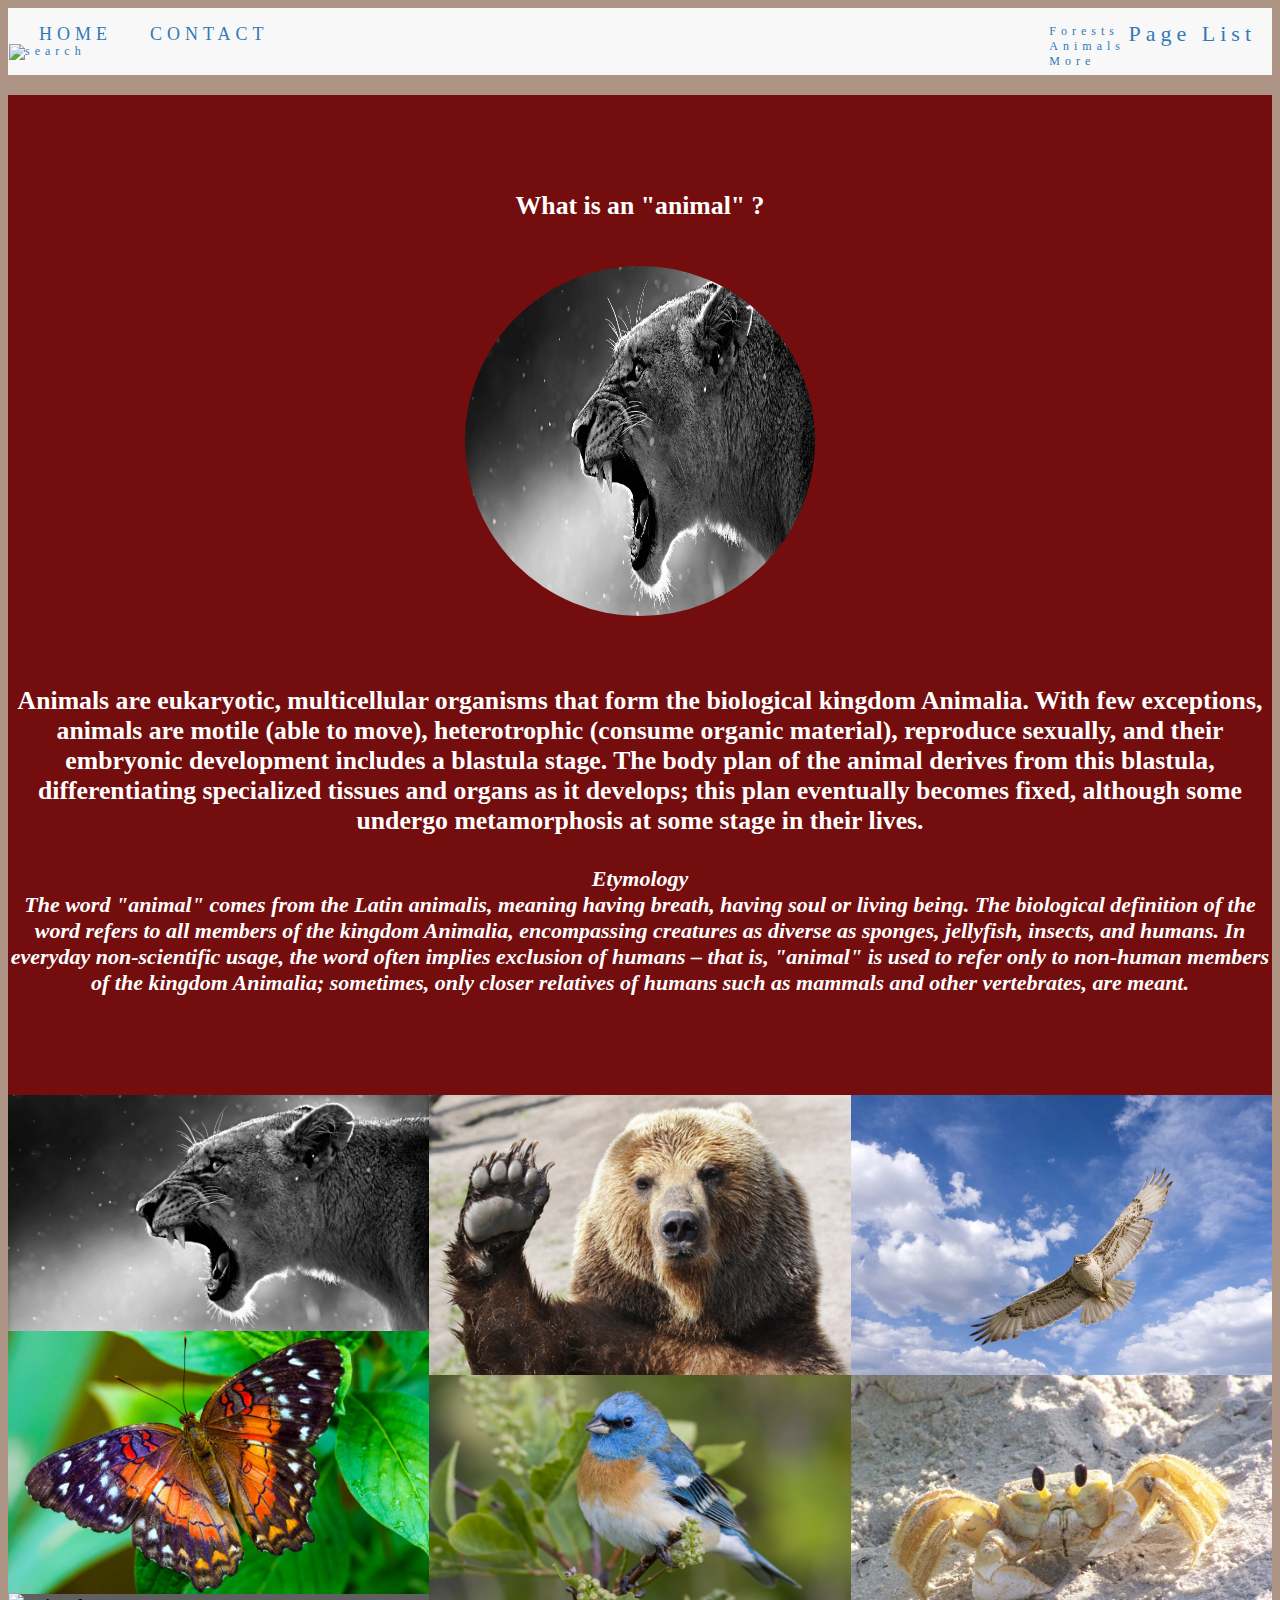
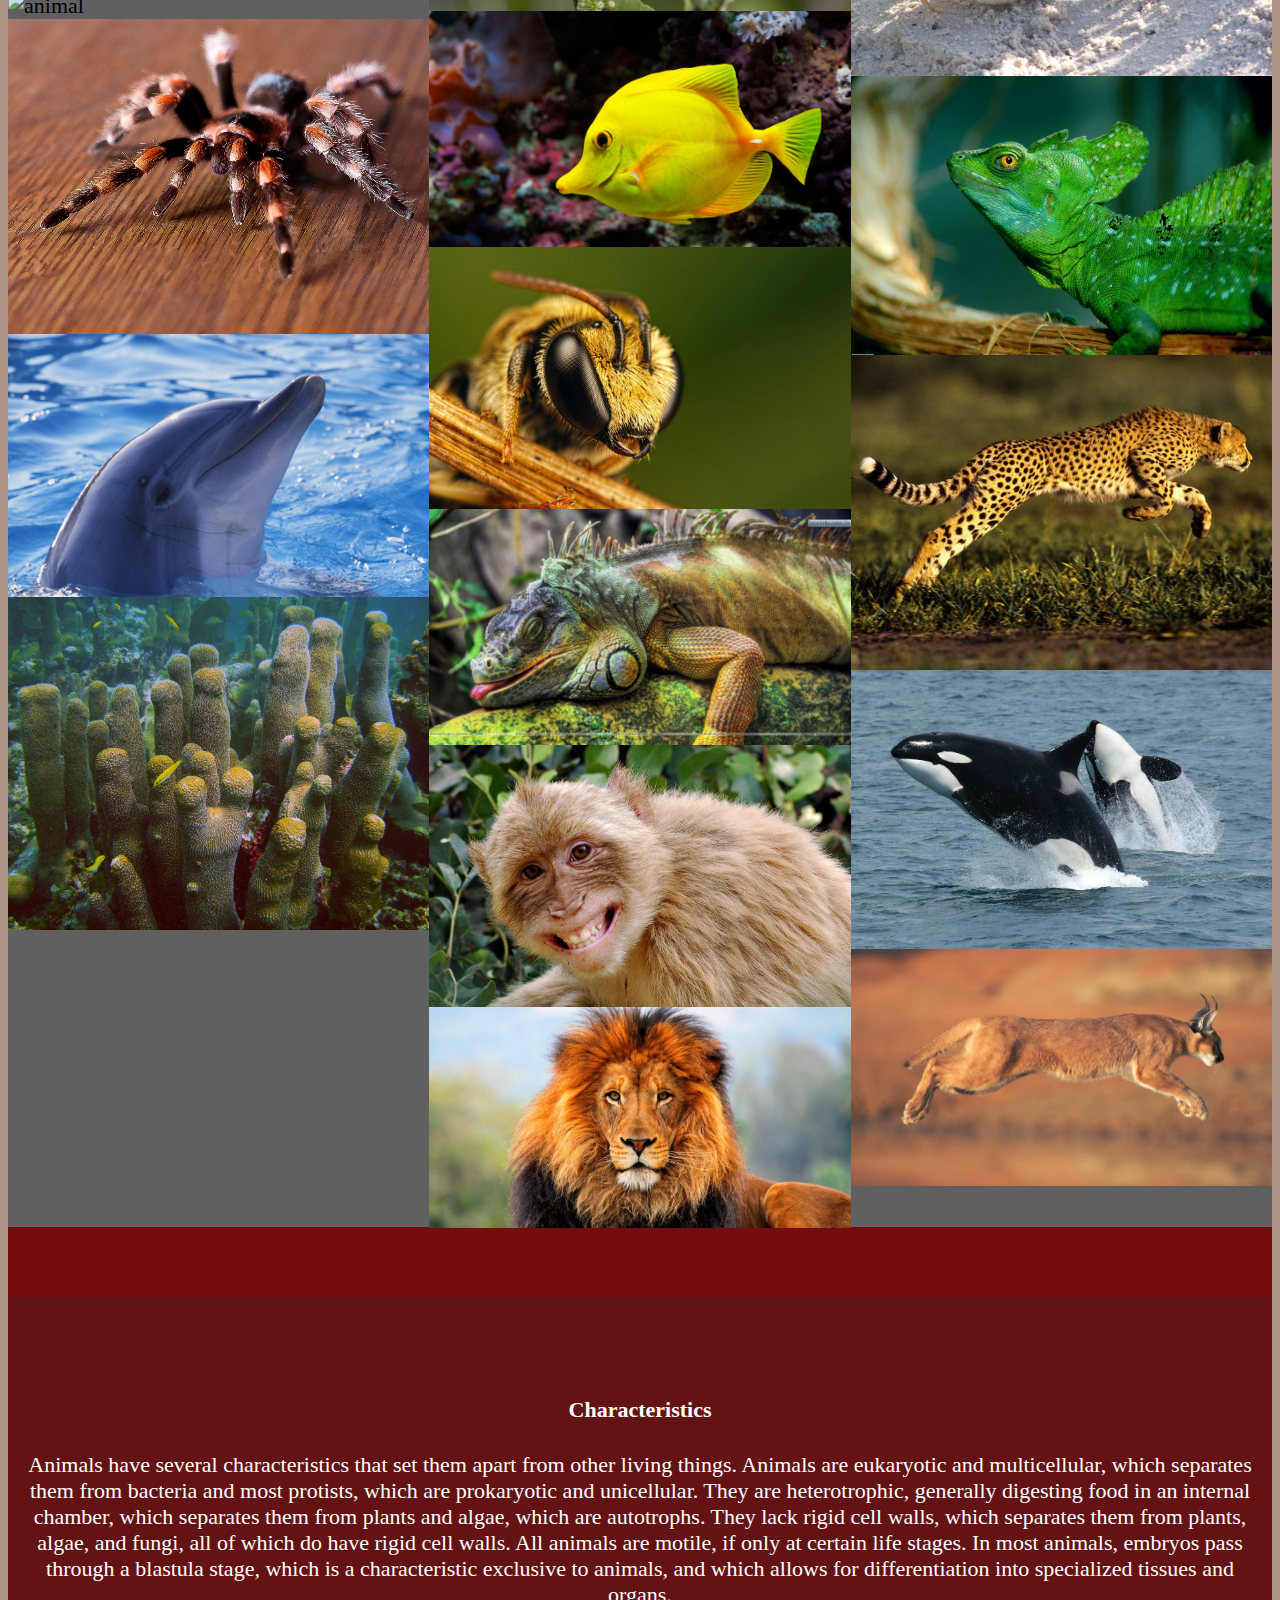
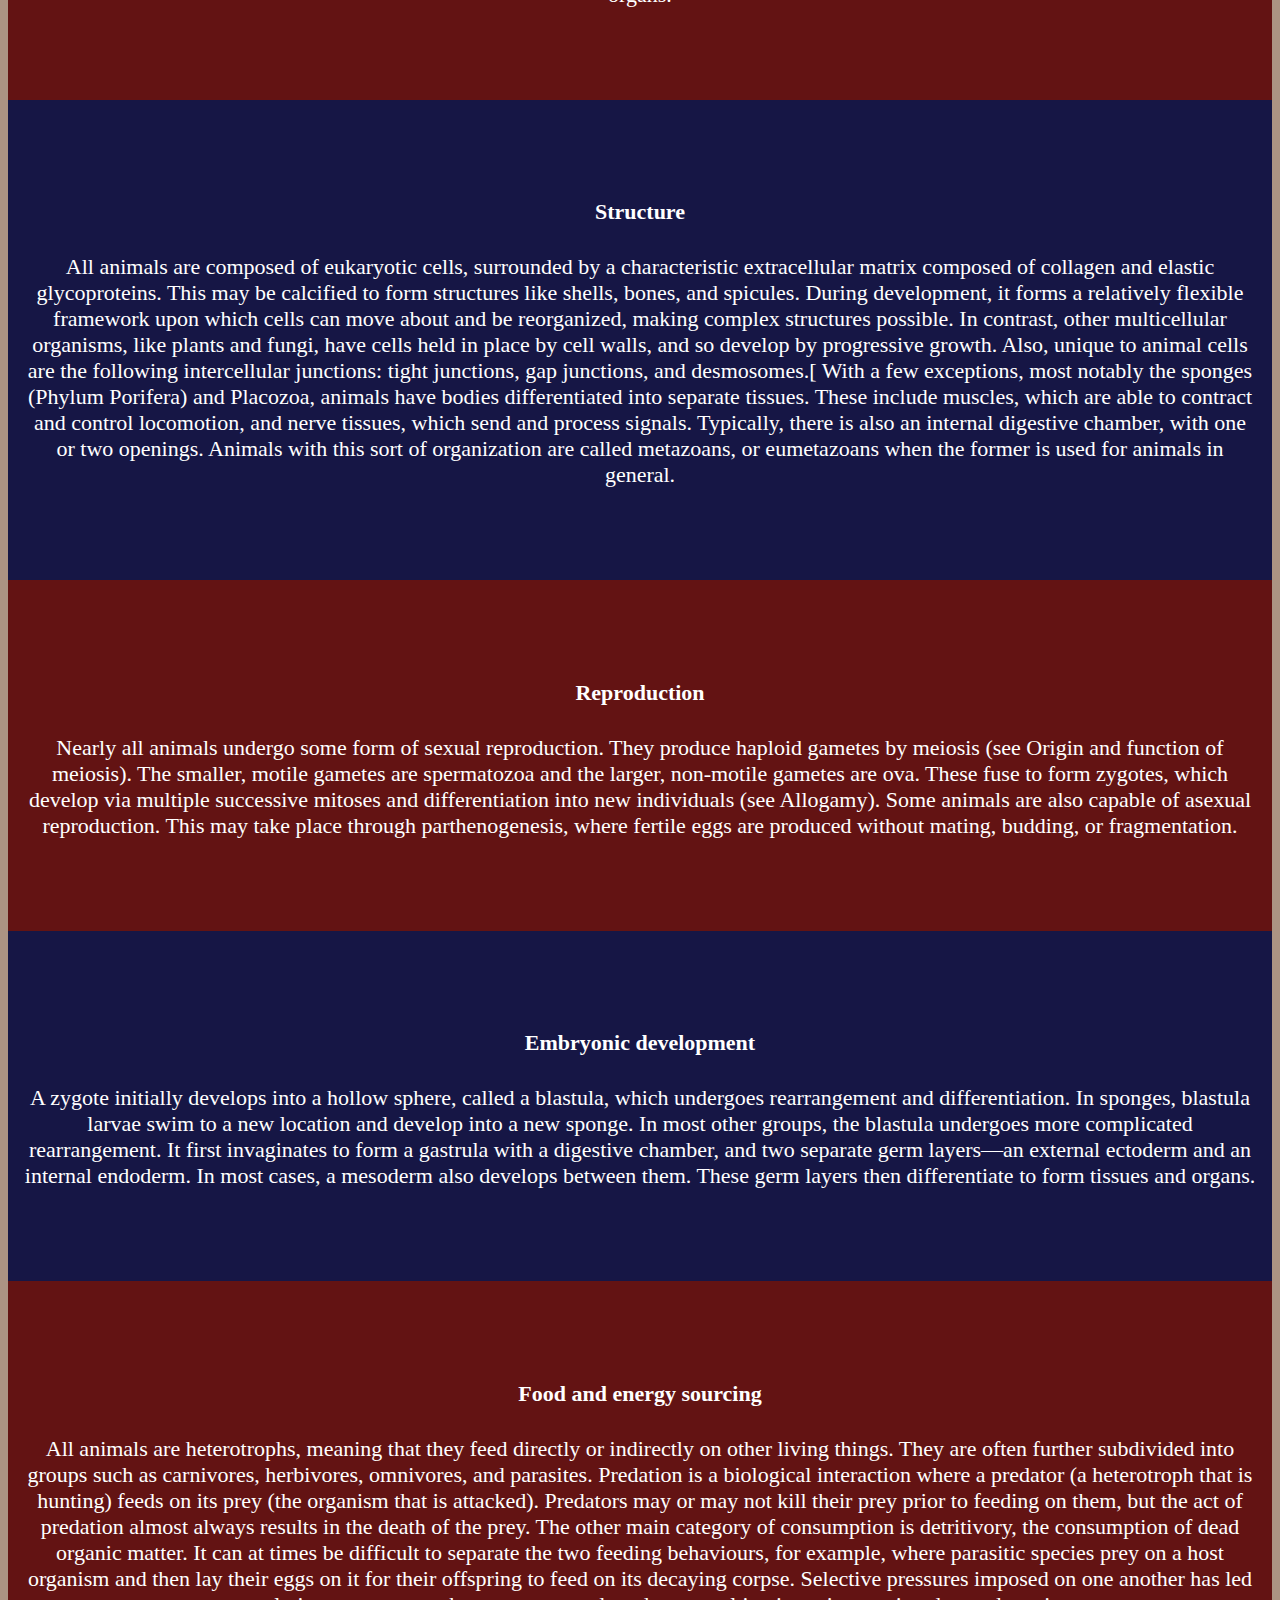
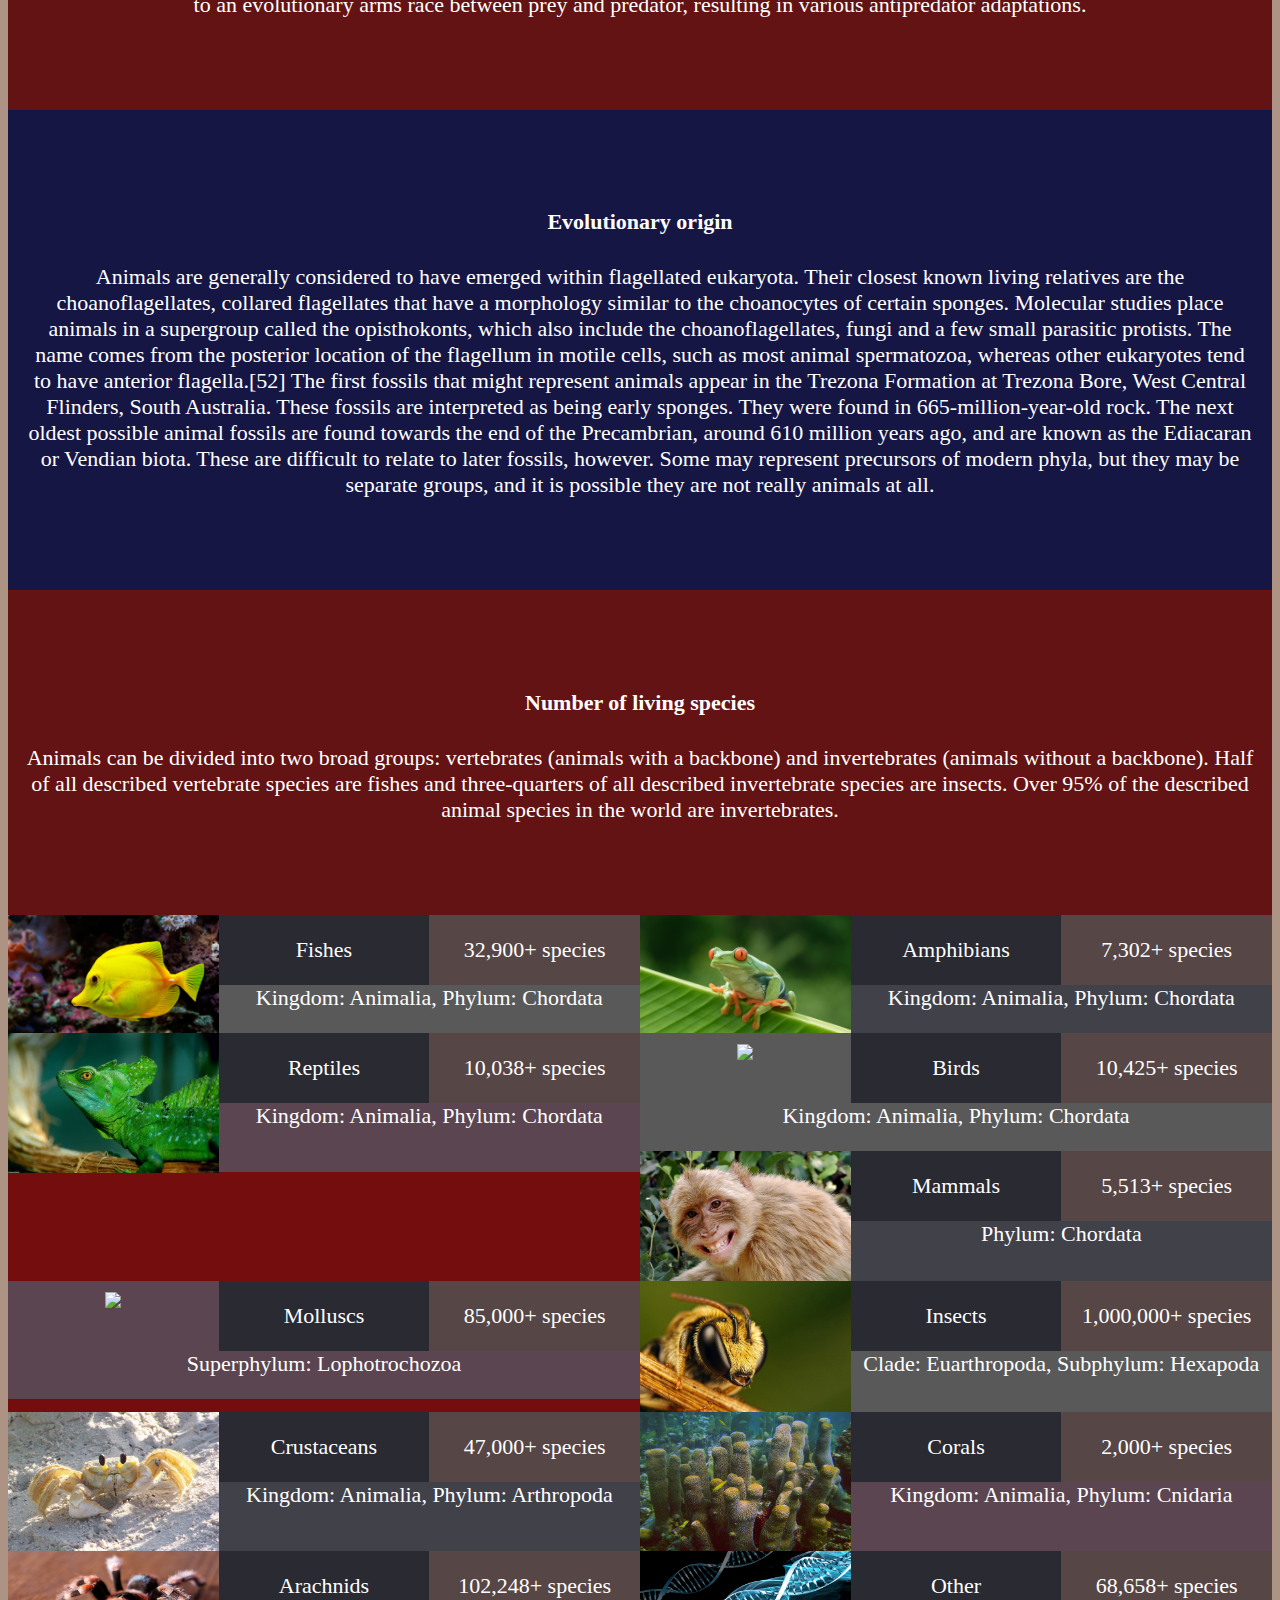
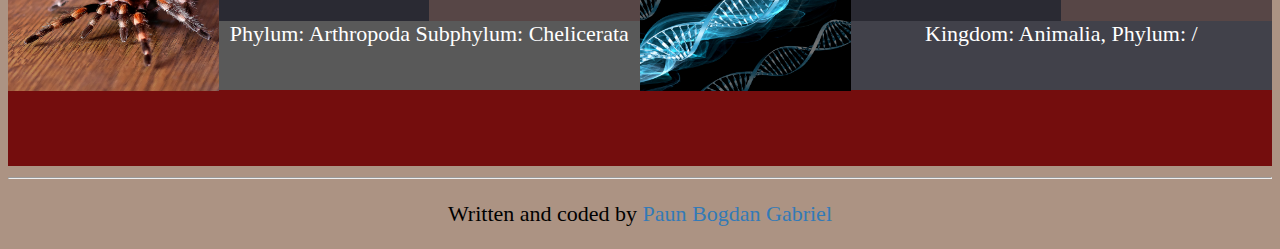
==== animal.html @ 92525141 "add more alts :/" ====
<!DOCTYPE html>


<html>
	<head>
		
		<meta name="viewport" content="width=device-width, initial-scale=1.0">
		<meta name="author" content="Paun Bogdan Gabriel">
		<meta name="description" content="Proiect 1">
		
		
		<link rel="stylesheet" type="text/css" href="css.css">
		<title>Animals</title>
		
	</head>
	
	<body >
		<nav class=" navbar " >
			<div class = "container">
			
      
					<a  class="navbar-brand" href="home.html">HOME</a>
					<a  class="navbar-brand" href="#">CONTACT </a>
					

					
					<!--<a class="navbar-brand" style="float:right!important; padding:0 0 0 0;" href="home.html">MORE</a>
					-->
					<div class="dropdown" style="float:right;">
						  <a style="font-size:22px;float:right!important; padding:0 0 0 0;" class="dropbtn navbar-brand">Page List</a>
						  <div class="dropdown-content">
								<a href="forest.html">Forests</a>
								<a href="animal.html">Animals</a>
								<a href="more.html">More</a>
						  </div>
					</div>
				
			</div>
				<a href="#">
						<img alt="search" src="search.png"  class="search">
					</a>
					
		</nav>
		
		<header class="container-fluid bg_animal text-center">
			  <h3 class="margin">What is an "animal" ?</h3>
			  <img src="animal/1.jpg" class="img-responsive img-circle margin logo" style="display:inline" alt="animals" >
			  <h3>Animals are eukaryotic, multicellular organisms that form the biological kingdom Animalia.
			  With few exceptions, animals are motile (able to move), heterotrophic (consume organic material), reproduce sexually,
			  and their embryonic development includes a blastula stage. The body plan of the animal derives from this blastula, 
			  differentiating specialized tissues and organs as it develops; this plan eventually becomes fixed, 
			  although some undergo metamorphosis at some stage in their lives.
			  </h3>
			  <h4 >
			  <i>
				<strong>Etymology</strong>
				<br>
				The word "animal" comes from the Latin animalis, meaning having breath, having soul or living being.
				The biological definition of the word refers to all members of the kingdom Animalia, encompassing creatures as diverse as sponges, 
				jellyfish, insects, and humans. In everyday non-scientific usage, the word often implies exclusion of humans – that is, 
				"animal" is used to refer only to non-human members of the kingdom Animalia; sometimes, only closer relatives of humans such as mammals and other vertebrates, 
				are meant.
			  </i>
			  </h4>
		</header>
		
		<main>
			<div class="myGrid row" >
				<div class = "third">
					<img src="animal/1.jpg"  class = "img1"  alt="animal" >
					<img src="animal/2.jpg"  class = "img1"alt="animal">
					<img src="animal/3.jpg"  class = "img1"alt="animal">
					<img src="animal/4.jpg"  class = "img1"alt="animal">
					<img src="animal/5.jpg"  class = "img1"alt="animal">
					<img src="animal/18.jpg"  class = "img1"alt="animal">
				</div>
				<div class = "third">
					<img src="animal/6.jpg"  class = "img1" alt="animal">
					<img src="animal/7.jpg"  class = "img1" alt="animal">
					<img src="animal/8.jpg"  class = "img1" alt="animal">
					<img src="animal/9.jpg"  class = "img1" alt="animal">
					<img src="animal/16.jpg"  class = "img1" alt="animal">
					<img src="animal/17.jpg"  class = "img1" alt="animal">
					<img src="animal/19.jpg"  class = "img1" alt="animal">
					
				</div>
				<div class = "third">
					<img src="animal/11.jpg"  class = "img1" alt="animal">
					<img src="animal/12.jpg"  class = "img1" alt="animal">
					<img src="animal/13.jpg"  class = "img1" alt="animal">
					<img src="animal/14.jpg"  class = "img1" alt="animal">
					<img src="animal/15.jpg"  class = "img1" alt="animal">
					<img src="animal/10.jpg"  class = "img1" alt="animal">
				</div>
			
			</div>
			
			<section class="container-fluid bg_animal center" style="max-width:100%">
			<!--
				<div class="row rw1">
					
					<div class="half  container animal_list_container " >
						<div class="third  animal_list " >
								<img src="animal/8.jpg"  class = "img2">
							</div>
							<div class="third  animal_list" >
								<p> Fishes </p>
							</div>
							<div class="third  animal_list" >
								<p> 32,900</p>
							</div>
					</div>
					<div class="half  container animal_list_container" >
						<div class="third  animal_list " >
								<img src="animal/8.jpg"  class = "img2">
							</div>
							<div class="third  animal_list" >
								<p> Fishes </p>
							</div>
							<div class="third  animal_list" >
								<p> 32,900</p>
							</div>
					</div>
					
					
				</div>
				
				<div class="row rw2">
					
					<div class="half  container animal_list_container " >
						<div class="third  animal_list " >
								<img src="animal/8.jpg"  class = "img2">
							</div>
							<div class="third  animal_list" >
								<p> Fishes </p>
							</div>
							<div class="third  animal_list" >
								<p> 32,900</p>
							</div>
					</div>
					<div class="half  container animal_list_container" >
						<div class="third  animal_list " >
								<img src="animal/8.jpg"  class = "img2">
							</div>
							<div class="third  animal_list" >
								<p> Fishes </p>
							</div>
							<div class="third  animal_list" >
								<p> 32,900</p>
							</div>
					</div>
					
					
				</div>
				<div class="row rw1">
					
					<div class="half  container animal_list_container " >
						<div class="third  animal_list " >
								<img src="animal/8.jpg"  class = "img2">
							</div>
							<div class="third  animal_list" >
								<p> Fishes </p>
							</div>
							<div class="third  animal_list" >
								<p> 32,900</p>
							</div>
					</div>
					<div class="half  container animal_list_container" >
						<div class="third  animal_list " >
								<img src="animal/8.jpg"  class = "img2">
							</div>
							<div class="third  animal_list" >
								<p> Fishes </p>
							</div>
							<div class="third  animal_list" >
								<p> 32,900</p>
							</div>
					</div>
					
					
				</div>
				
				
			
			-->
			
			<article class="padding-16 container-fluid ">
				<h4>Characteristics</h4>
				<p>
				Animals have several characteristics that set them apart from other living things. 
				Animals are eukaryotic and multicellular, which separates them from bacteria and most protists, which are prokaryotic and unicellular.
				They are heterotrophic, generally digesting food in an internal chamber, which separates them from plants and algae, which are autotrophs. 
				They lack rigid cell walls, which separates them from plants, algae, and fungi, all of which do have rigid cell walls.
				All animals are motile, if only at certain life stages. In most animals, embryos pass through a blastula stage,
				which is a characteristic exclusive to animals, and which allows for differentiation into specialized tissues and organs.
				</p>
			</article>
			
			<article class="padding-16 container-fluid ">
				<h4>Structure</h4>
				<p>
				All animals are composed of eukaryotic cells, surrounded by a characteristic extracellular matrix composed of collagen and elastic glycoproteins.
				This may be calcified to form structures like shells, bones, and spicules.
			    During development, it forms a relatively flexible framework
				upon which cells can move about and be reorganized, making complex structures possible.
				In contrast, other multicellular organisms, like plants and fungi, have cells held in place by cell walls, and so develop by progressive growth.
				Also, unique to animal cells are the following intercellular junctions: tight junctions, gap junctions, and desmosomes.[

				With a few exceptions, most notably the sponges (Phylum Porifera) and Placozoa, animals have bodies differentiated into separate tissues.
				These include muscles, which are able to contract and control locomotion, and nerve tissues, which send and process signals. 
				Typically, there is also an internal digestive chamber, with one or two openings.
				Animals with this sort of organization are called metazoans, or eumetazoans when the former is used for animals in general.
				</p>
			</article>
			<article class="padding-16 container-fluid ">
				<h4>Reproduction</h4>
				<p>
				Nearly all animals undergo some form of sexual reproduction. 
				They produce haploid gametes by meiosis (see Origin and function of meiosis). 
				The smaller, motile gametes are spermatozoa and the larger, non-motile gametes are ova.
				These fuse to form zygotes, which develop via multiple successive mitoses and differentiation into new individuals (see Allogamy).

				Some animals are also capable of asexual reproduction.
				This may take place through parthenogenesis, where fertile eggs are produced without mating, budding, or fragmentation.
				</p>
			</article>
			<article class="padding-16 container-fluid ">
				<h4>Embryonic development</h4>
				<p>
				A zygote initially develops into a hollow sphere, called a blastula,
				which undergoes rearrangement and differentiation. In sponges, blastula larvae swim to a new location and develop into a new sponge.
				In most other groups, the blastula undergoes more complicated rearrangement.
				It first invaginates to form a gastrula with a digestive chamber, and two separate germ layers—an external ectoderm and an internal endoderm.
				In most cases, a mesoderm also develops between them.
				These germ layers then differentiate to form tissues and organs.				</p>
			</article>
			<article class="padding-16 container-fluid ">
				<h4>Food and energy sourcing</h4>
				<p>
				All animals are heterotrophs, meaning that they feed directly or indirectly on other living things.
				They are often further subdivided into groups such as carnivores, herbivores, omnivores, and parasites.

				Predation is a biological interaction where a predator (a heterotroph that is hunting) feeds on its prey (the organism that is attacked).
				Predators may or may not kill their prey prior to feeding on them, but the act of predation almost always results in the death of the prey.
				The other main category of consumption is detritivory, the consumption of dead organic matter.
				It can at times be difficult to separate the two feeding behaviours, for example, 
				where parasitic species prey on a host organism and then lay their eggs on it for their offspring to feed on its decaying corpse. 
				Selective pressures imposed on one another has led to an evolutionary arms race between prey and predator, resulting in various antipredator adaptations.
				</p>
			</article>
			
			<article class="padding-16 container-fluid ">
				<h4>Evolutionary origin</h4>
				<p>
				Animals are generally considered to have emerged within flagellated eukaryota.
				Their closest known living relatives are the choanoflagellates, collared flagellates that have a morphology similar to the choanocytes of certain sponges.
				Molecular studies place animals in a supergroup called the opisthokonts, which also include the choanoflagellates, fungi and a few small parasitic protists.
				The name comes from the posterior location of the flagellum in motile cells, such as most animal spermatozoa,
				whereas other eukaryotes tend to have anterior flagella.[52]

				The first fossils that might represent animals appear in the Trezona Formation at Trezona Bore, West Central Flinders, South Australia.
				These fossils are interpreted as being early sponges. They were found in 665-million-year-old rock.

				The next oldest possible animal fossils are found towards the end of the Precambrian, around 610 million years ago, and are known as the Ediacaran or Vendian biota.
				These are difficult to relate to later fossils, however.
				Some may represent precursors of modern phyla, but they may be separate groups, and it is possible they are not really animals at all.
				</p>
			</article>
			
			
			
			<article class="padding-16 container-fluid ">
				<h4>Number of living species</h4>
				<p>
				Animals can be divided into two broad groups: vertebrates (animals with a backbone) and invertebrates (animals without a backbone). 
				Half of all described vertebrate species are fishes and three-quarters of all described invertebrate species are insects. 
				Over 95% of the described animal species in the world are invertebrates.
				</p>
			</article>
			
			<div class="row2 rw1">
					
					<div class="half  container animal_list_container " >
						<div class="third  animal_list " >
								<img src="animal/8.jpg"   class = "img2  ">
							</div>
							<div class="third  animal_list" >
								<p> Fishes </p>
							</div>
							<div class="third  animal_list" >
								<p> 32,900+ species</p>
							</div>
							
							<div class=" animal_list center" style="width:100%;"	>
								<p> Kingdom: 	Animalia, 
									Phylum: 	Chordata</p>
							</div>
					</div>
					<div class="half  container animal_list_container" >
						<div class="third  animal_list " >
								<img src="animal/20.jpg"  class = "img2">
							</div>
							<div class="third  animal_list" >
								<p> Amphibians </p>
							</div>
							<div class="third  animal_list" >
								<p> 7,302+ species</p>
							</div>
							<div class=" animal_list center" style="width:100%;"	>
								<p> Kingdom: 	Animalia,
									Phylum: 	Chordata</p>
							</div>
					</div>
					<div class="half  container animal_list_container" >
						<div class="third  animal_list " >
								<img src="animal/13.jpg"  class = "img2">
							</div>
							<div class="third  animal_list" >
								<p> Reptiles </p>
							</div>
							<div class="third  animal_list" >
								<p> 10,038+ species<p>
							</div>
							<div class=" animal_list center" style="width:100%;"	>
								<p> Kingdom: 	Animalia, 
									Phylum: 	Chordata</p>
							</div>
					</div>
					<div class="half  container animal_list_container" >
						<div class="third  animal_list " >
								<img src="animal/21.jpg"  class = "img2">
							</div>
							<div class="third  animal_list" >
								<p> Birds </p>
							</div>
							<div class="third  animal_list" >
								<p> 10,425+ species</p>
							</div>
							<div class=" animal_list center" style="width:100%;"	>
								<p> Kingdom: 	Animalia, 
									Phylum: 	Chordata</p>
							</div>
					</div>
					<div class="half  container animal_list_container" >
						<div class="third  animal_list " >
								<img src="animal/17.jpg"  class = "img2">
							</div>
							<div class="third  animal_list" >
								<p> Mammals </p>
							</div>
							<div class="third  animal_list" >
								<p> 5,513+ species</p>
							</div>
							<div class=" animal_list center" style="width:100%;"	>
								<p> 
									Phylum: 	Chordata</p>
							</div>
					</div>
					
					<div class="half  container animal_list_container" >
						<div class="third  animal_list " >
								<img src="animal/22.jpg"  class = "img2">
							</div>
							<div class="third  animal_list" >
								<p> Molluscs </p>
							</div>
							<div class="third  animal_list" >
								<p> 85,000+ species</p>
							</div>
							<div class=" animal_list center" style="width:100%;"	>
								<p> 
									Superphylum: 	Lophotrochozoa</p>
							</div>
					</div>
					<div class="half  container animal_list_container" >
						<div class="third  animal_list " >
								<img src="animal/9.jpg"  class = "img2">
							</div>
							<div class="third  animal_list" >
								<p> Insects </p>
							</div>
							<div class="third  animal_list" >
								<p> 1,000,000+ species</p>
							</div>
							<div class=" animal_list center" style="width:100%;"	>
								<p> 
									Clade: 	Euarthropoda,
									Subphylum: 	Hexapoda</p>
							</div>
					</div>
					<div class="half  container animal_list_container" >
						<div class="third  animal_list " >
								<img src="animal/12.jpg"  class = "img2">
							</div>
							<div class="third  animal_list" >
								<p> Crustaceans </p>
							</div>
							<div class="third  animal_list" >
								<p> 47,000+ species</p>
							</div>
							<div class=" animal_list center" style="width:100%;"	>
								<p> Kingdom: 	Animalia,
									Phylum: 	Arthropoda</p>
							</div>
					</div>
					<div class="half  container animal_list_container" >
						<div class="third  animal_list " >
								<img src="animal/18.jpg"  class = "img2">
							</div>
							<div class="third  animal_list" >
								<p> Corals </p>
							</div>
							<div class="third  animal_list" >
								<p> 2,000+ species</p>
							</div>
							<div class=" animal_list center" style="width:100%;"	>
								<p> Kingdom: 	Animalia,
									Phylum: 	Cnidaria</p>
							</div>
					</div>
					
					
					<div class="half  container animal_list_container" >
						<div class="third  animal_list " >
								<img src="animal/4.jpg"  class = "img2">
							</div>
							<div class="third  animal_list" >
								<p> Arachnids </p>
							</div>
							<div class="third  animal_list" >
								<p> 102,248+ species</p>
							</div>
							<div class=" animal_list center" style="width:100%;"	>
								<p> Phylum: 	Arthropoda
												Subphylum: 	Chelicerata</p>
							</div>
					</div>
					
					<div class="half  container animal_list_container" >
						<div class="third  animal_list " >
								<img src="animal/23.jpg"  class = "img2">
							</div>
							<div class="third  animal_list" >
								<p> Other </p>
							</div>
							<div class="third  animal_list" >
								<p> 68,658+ species</p>
							</div>
							<div class=" animal_list center" style="width:100%;"	>
								<p> Kingdom: 	Animalia, 
									Phylum: 	/</p>
							</div>
					</div>
					
					
			
			</section>
			
			
			<!--
			<article class="padding-16 container-fluid ">
				<p >
				Forests can be classified in different ways and to different degrees of specificity. 
				One such way is in terms of the biome in which they exist, combined with leaf longevity of the dominant species (whether they are evergreen or deciduous). 
				Another distinction is whether the forests are composed predominantly of broadleaf trees, coniferous (needle-leaved) trees, or mixed.
				</p>
				<ul>
					<li>
						Boreal forests occupy the subarctic zone and are generally evergreen and coniferous.
					</li>
					<li>
						Temperate zones support both broadleaf deciduous forests (e.g., temperate deciduous forest) and evergreen coniferous forests (e.g., temperate coniferous forests and temperate rainforests). 
					</li>
					<li>
						Warm temperate zones support broadleaf evergreen forests, including laurel forests.
					</li>
					<li>
						Tropical and subtropical forests include tropical and subtropical moist forests, tropical and subtropical dry forests, and tropical and subtropical coniferous forests.
					</li>
					<li>
						Physiognomy classifies forests based on their overall physical structure or developmental stage (e.g. old growth vs. second growth).
					</li>
					<li>
						Forests can also be classified more specifically based on the climate and the dominant tree species present, resulting in numerous different forest types (e.g., Ponderosa pine/Douglas-fir forest).
					</li>
				</ul>
			</article>
			<article class="padding-16 container-fluid ">
				<h4>Evolution</h4>
				<p>
				The first known forests on Earth arose in the Late Devonian (approximately 380 million years ago), with the evolution of Archaeopteris.
				Archaeopteris was a plant that was both tree-like and fern-like, growing to 10 metres (33 ft) in height.
				Archaeopteris quickly spread throughout the world, from the equator to subpolar latitudes.
				Archaeopteris formed the first forest by being the first known species to cast shade due to its fronds and forming soil from its roots. 
				Archaeopteris was deciduous, dropping its fronds onto the forest floor. 
				The shade, soil, and forest duff from the dropped fronds created the first forest.
				The shed organic matter altered the freshwater environment, slowing it down and providing food. This promoted freshwater fish.
				</p>
			</article>
			
			<article class="padding-16 container-fluid ">
				<h4>Components</h4>
				<p>
				A forest consists of many components that can be broadly divided into two categories that are biotic (living) and abiotic (non-living) components. The living parts include trees, 
				shrubs, vines, grasses and other herbaceous (non-woody) plants, mosses, algae, fungi, insects, mammals, birds, reptiles, amphibians,
				and microorganisms living on the plants and animals and in the soil.
				</p>
			</article>
			
			<article class="padding-16 container-fluid ">
				<h4>Layers</h4>
				<p>
				A forest is made up of many layers. Starting from the ground level and moving up, the main layers of all forest types are the forest floor, the understory and the canopy. The emergent layer exists in tropical rainforests. Each layer has a different set of plants and animals depending upon the availability of sunlight, moisture and food.
				</p>
				<ul>
					<li>
						Forest floor contains decomposing leaves, animal droppings, and dead trees. Decay on the forest floor forms new soil and provides nutrients to the plants. The forest floor supports ferns, grasses, mushroom and tree seedlings.
					</li>
					<li>
						Understory is made up of bushes, shrubs, and young trees that are adapted to living in the shades of the canopy.
					</li>
					<li>
						Canopy is formed by the mass of intertwined branches, twigs and leaves of the mature trees. The crowns of the dominant trees receive most of the sunlight. This is the most productive part of the trees where maximum food is produced. The canopy forms a shady, protective "umbrella" over the rest of the forest.
					</li>
					<li>
						Emergent layer exists in the tropical rain forest and is composed of a few scattered trees that tower over the canopy.
					</li>
				</ul>
				
			</article>
			
			-->
			
			
			
		</main>
		
		
		<footer class="text-center">
      <hr>
      <p>Written and coded by <a rel="nofollow" href="mailto:mttrn7@gmail.com">Paun Bogdan Gabriel</a></p>
    </footer>
	</body>	
	
	
	
	
</html>
---- css.css ----
body{
	background-color:#ac9383;

}

.navbar {
    padding-top: 15px;
    padding-bottom: 15px;
    border: 0;
    border-radius: 0;
    margin-bottom: 0;
    font-size: 12px;
    letter-spacing: 5px;
	background-color: #f8f8f8;
}


.navbar {
    position: relative;
    min-height: 50px;
    margin-bottom: 20px;
    border: 1px solid transparent;
	box-sizing: border-box;
}

.container {
    padding-right: 15px;
    padding-left: 15px;
    margin-right: auto;
    margin-left: auto;
}

body{
		/*font: 20px Montserrat, sans-serif;*/
		font-family: 'Allan';font-size: 22px;
	
}
a {
    color: #337ab7;
    text-decoration: none;
}
.navbar-brand {
  
    height: 50px;
    padding: 15px 15px;
    font-size: 18px;
    line-height: 20px;
}

.container-fluid {
    padding-top: 70px;
    padding-bottom: 70px;
}

.bg-1 {
    background-color: #0d1245;
    color: #ffffff;
}

.bg-2 {
    background-color: #153e25;
    color: #ffffff;
}

.text-center {
    text-align: center!important;
}
.center {
    text-align: center!important;
}
.left{
	text-align: left!important;
}

.right{
	text-align: right!important;
}

.margin {
    margin-bottom: 45px;
}

.img-circle {
    border-radius: 50%;
	overflow: hidden;
	
}

.myGrid{
		/*margin-bottom: 128px;*/
		/*padding-bottom:16px;*/
		background-color: #606060;
}

.row{
	content:"";
	display:table;
	clear:both
}

.row2{
	content:"";
	 display: inline-block;
	clear:both;

}

.rw1{

}
.rw2{
display: flex;	
}


.third {
    width: 100%;
	float: left;
}

@media (min-width:601px){
		.third{
			width:33.33333%;
		}
	
}

.half{
	width: 100%;
	margin-left:auto;
	margin-right:auto;
	
}

@media (min-width:601px){
		.half{
			width:50%;
		}
	
}

.img1{
	
	width:100%;
}

.img2{
	
	width:100%;
	max-height:140px;
	
}

img {
    border-style: none;
	margin-bottom: -7px;
}

.img-responsive {
     display: inline-block;
    max-width: 100%;
   /* height: auto;*/
	vertical-align: middle;
	box-sizing: border-box;
}

.logo{
width:350px;
 height:350px;

 
	
}

@media screen and (max-width: 480px) {
    .logo{
			width:150px;
			height:150px;
			margin-left:10%;
			margin-right:10%
	}
}

table, td {
   border: 1px solid black;
}

th{
	 border: 1px solid red;
}

table {
    width: 100%;
    table-layout: fixed;
}	
 
	
td,th{
		width:25%;
}

.tbl1{
  align-self: center;	
	
}

.table_holder{

  justify-content: center;
 
	
}

.bg_animal{
		background-color:#740d0d;
		color:#ffffff;
	
}

@media screen and (max-width: 480px){
		table,.full1{
				display : none;
		}
}

.full1{
		width : 100%;
		background-color : #423f3f;
		color:#ffffff;
		
}

.padding-16{
		padding-left :16px;
		padding-right:16px;
	
}

article:nth-of-type(odd) {
    background: #631313;
}
article{
		color: white;
}

article:nth-of-type(even) {
    background: #161645;
}


div.animal_list:nth-child(2){
	background-color: #2a2a33;
}
div.animal_list:nth-child(3){
	 background-color: #574646;
}

div.animal_list_container:nth-child(3n+1){
	background-color: #595959;
	
}

div.animal_list_container:nth-child(3n+2){
	background-color: #41414a;
	
}
div.animal_list_container:nth-child(3n+3){
	background-color: #555462cc;
	
}



div.rw2:nth-child(3n+3){
	background-color: #3aaaff;
	
}


.animal_list_container{
		 
	float:left!important;
	padding-left:0px!important;
	padding-right:0px!important;
	
}
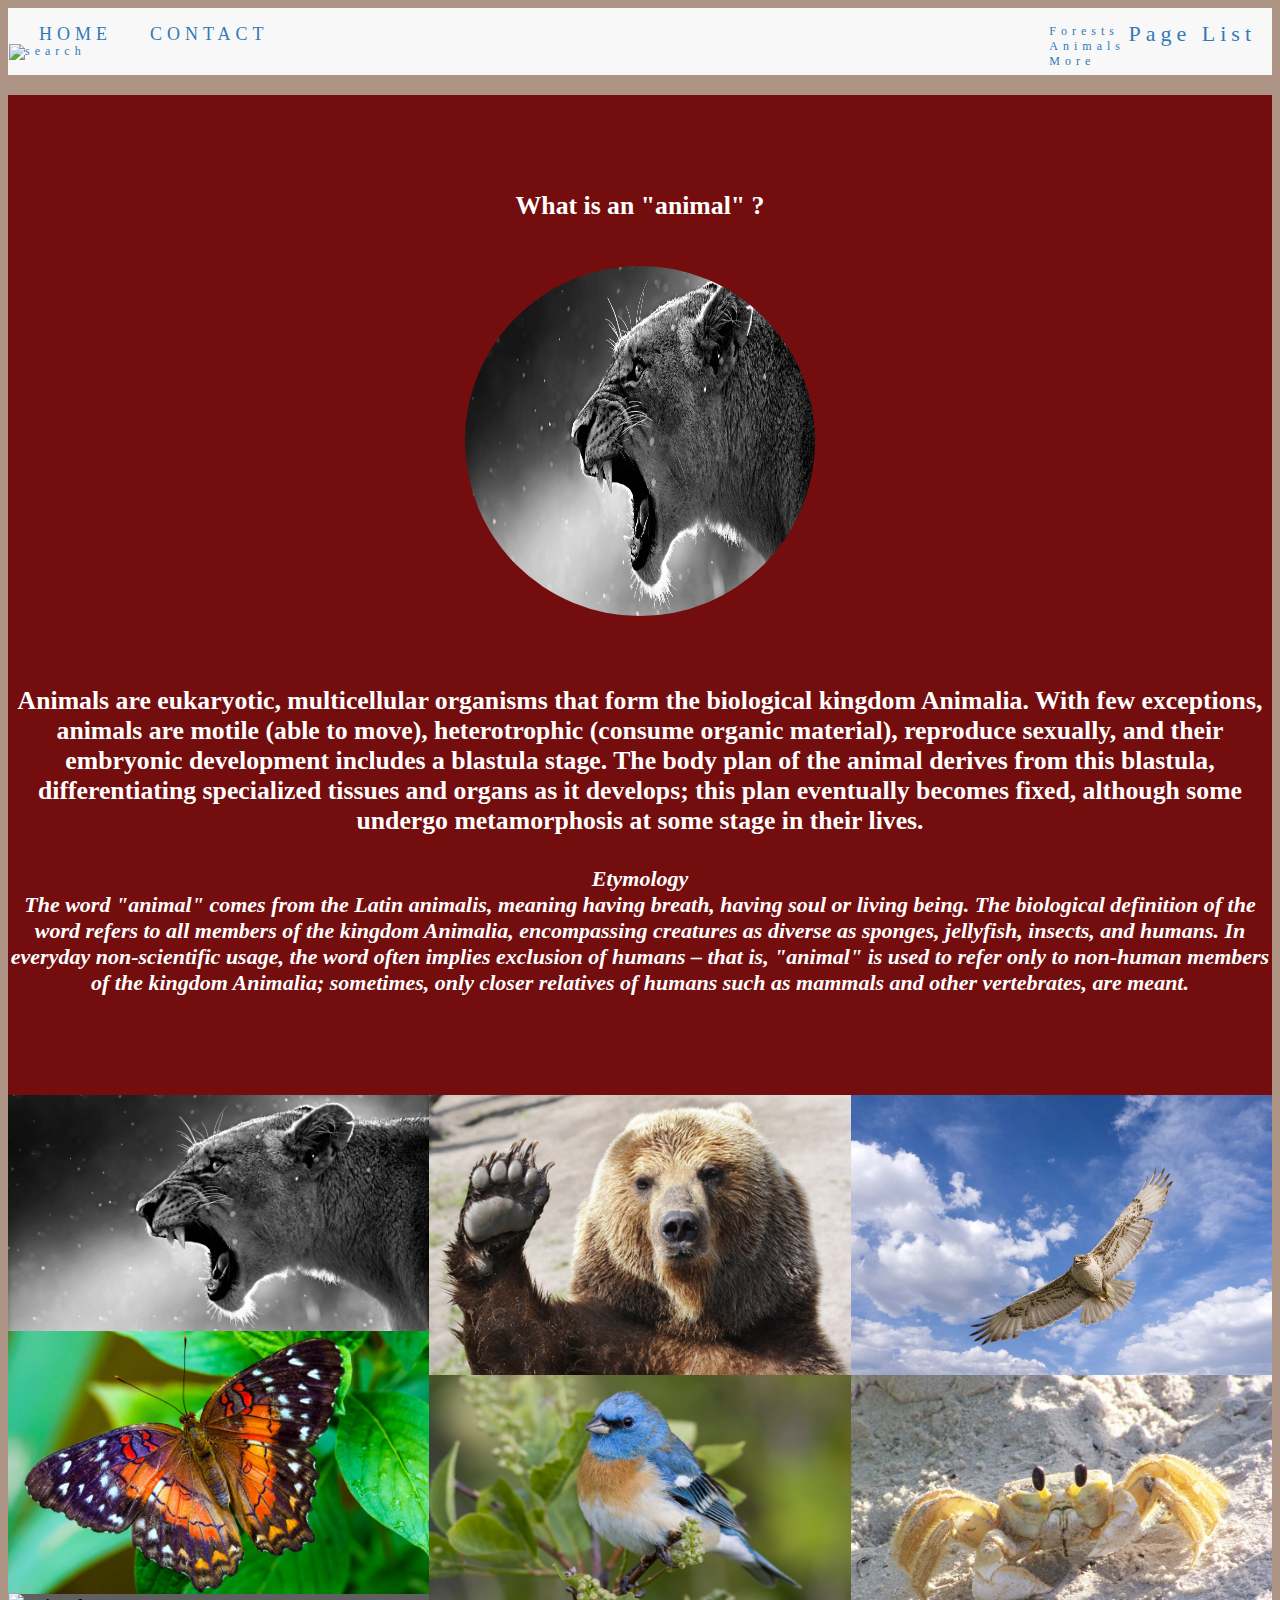
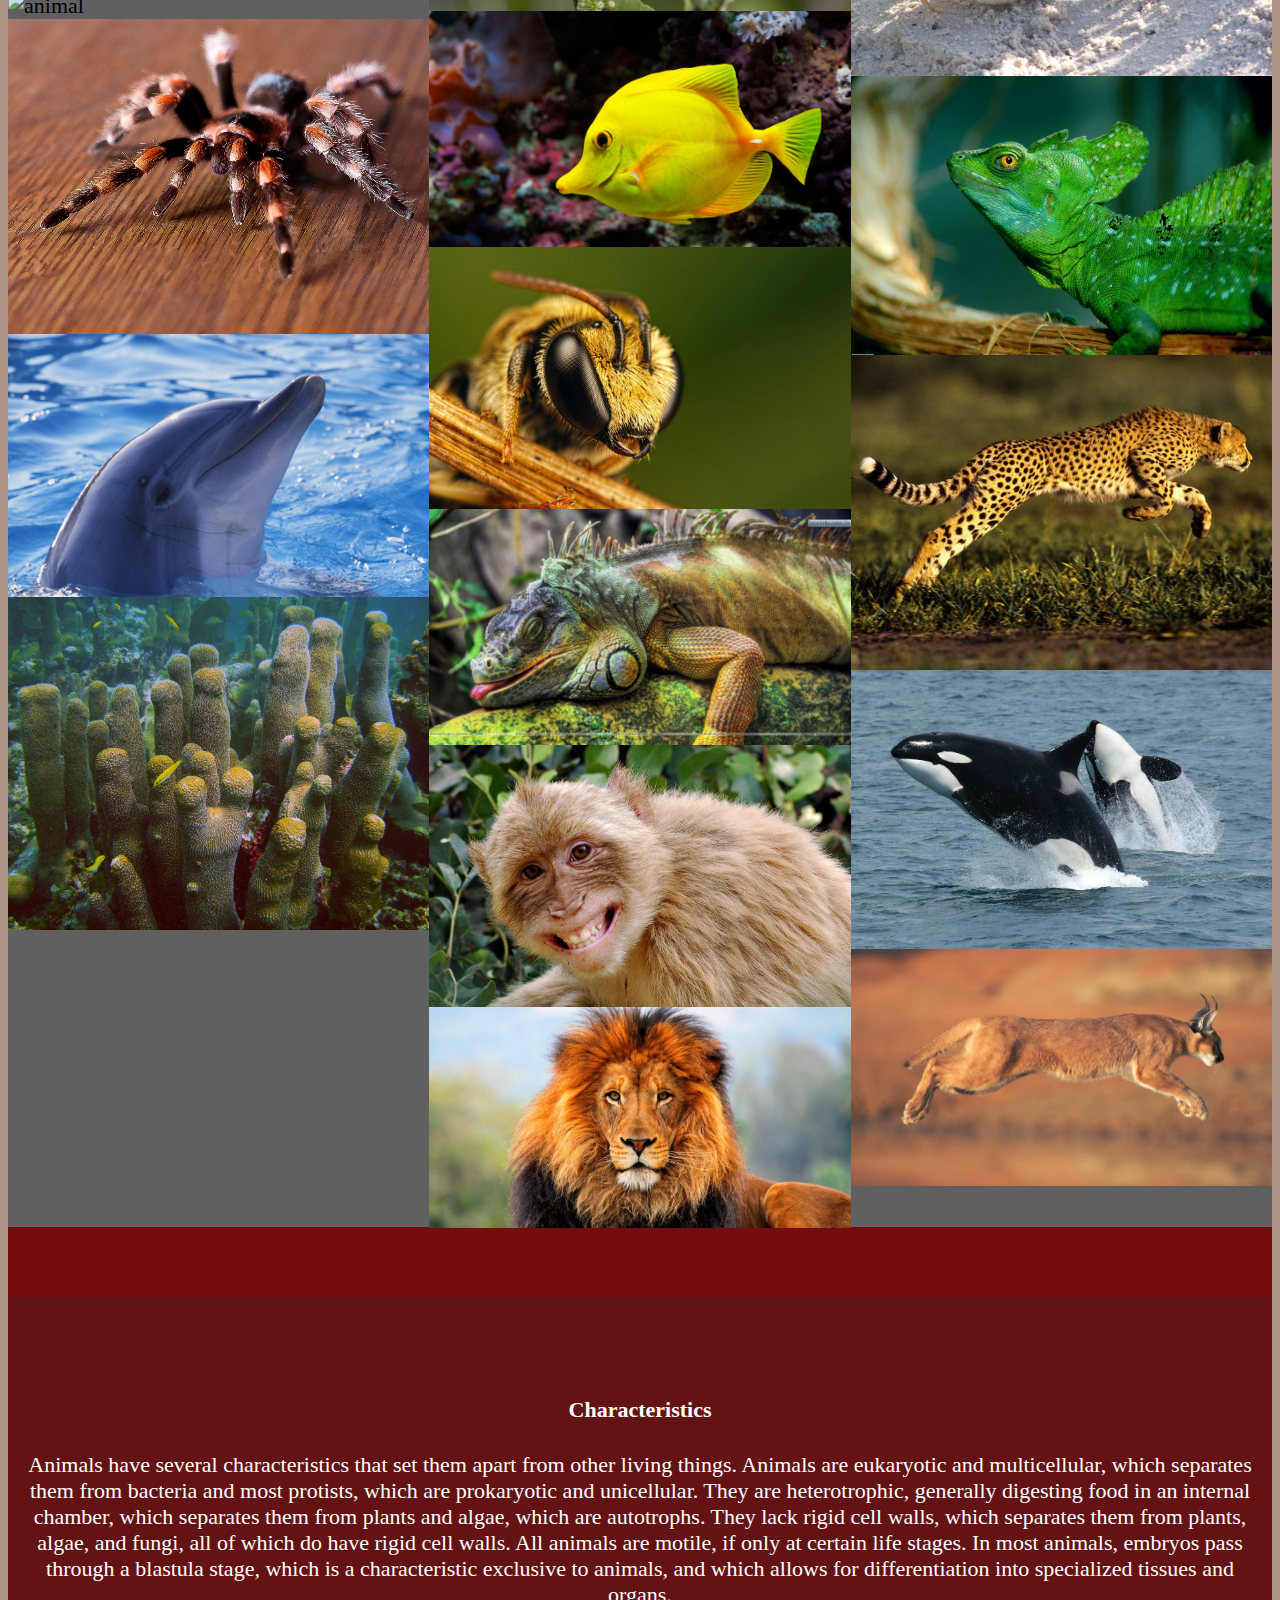
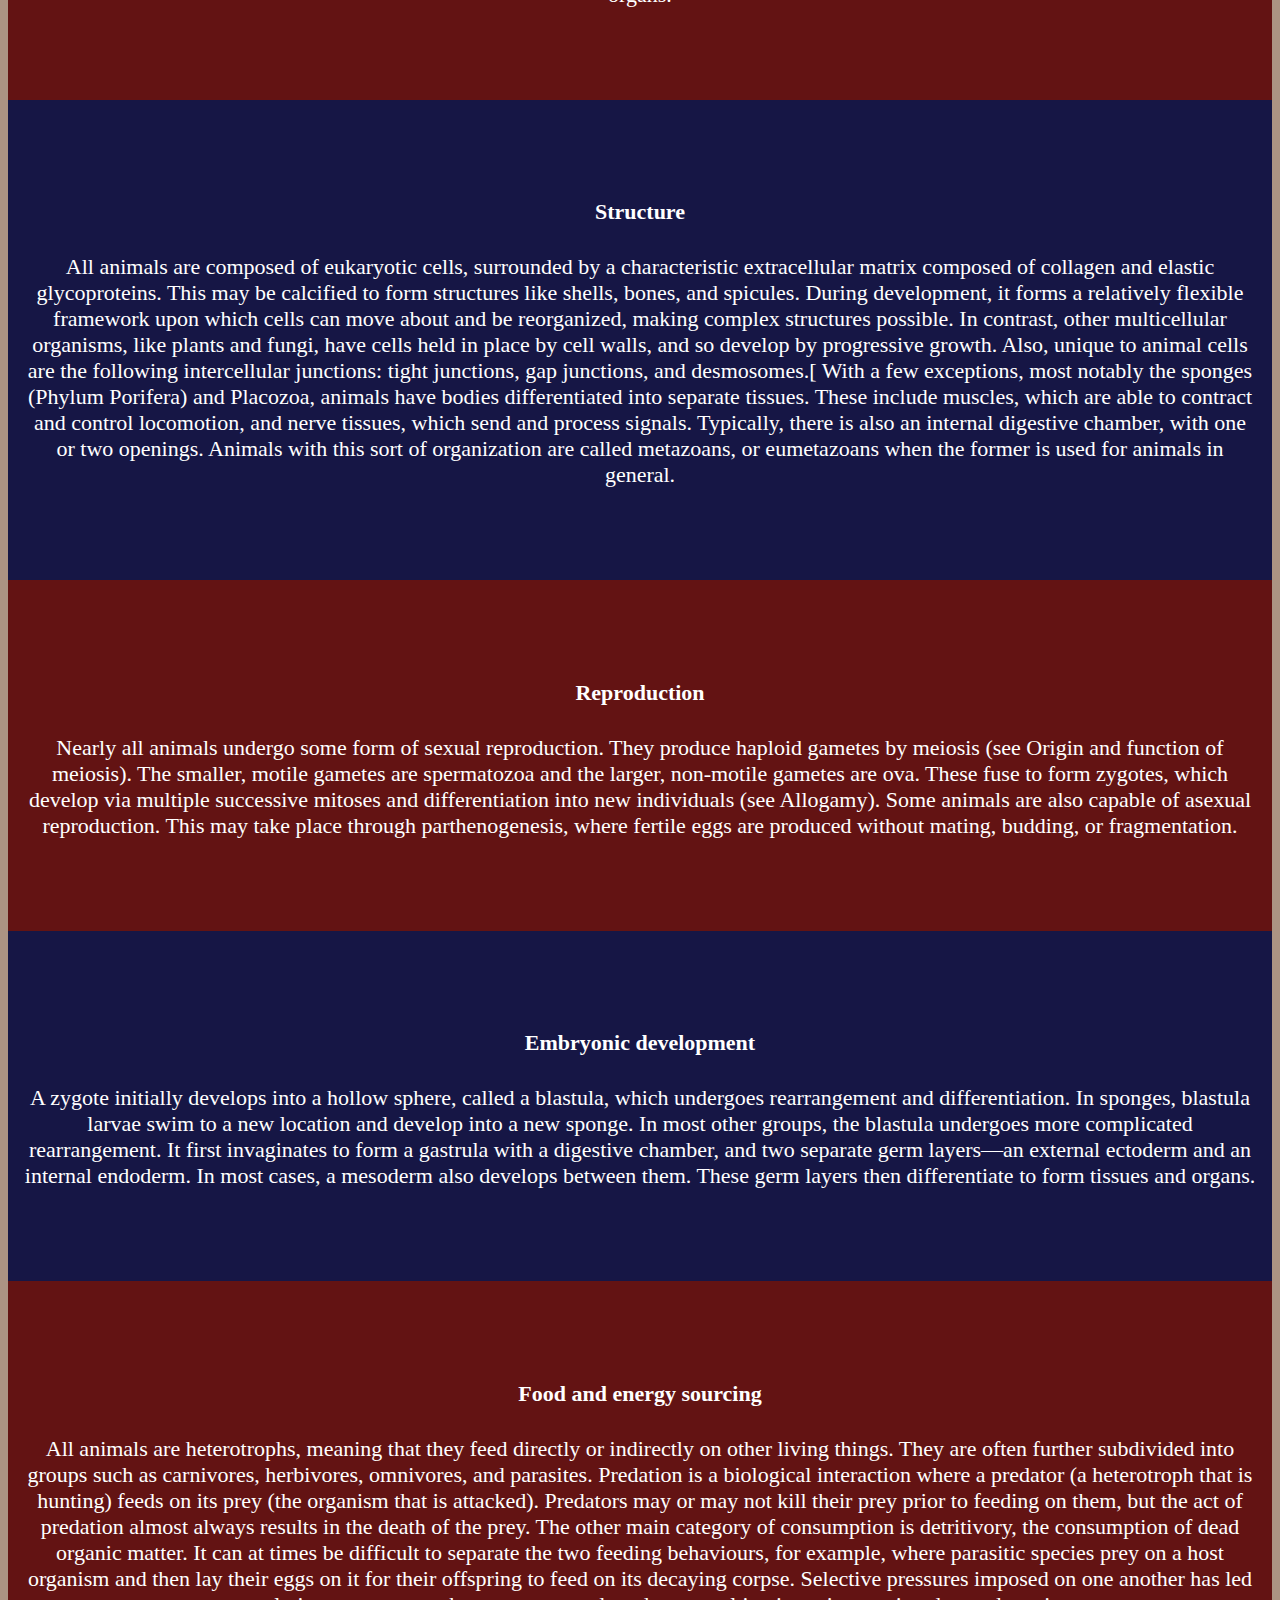
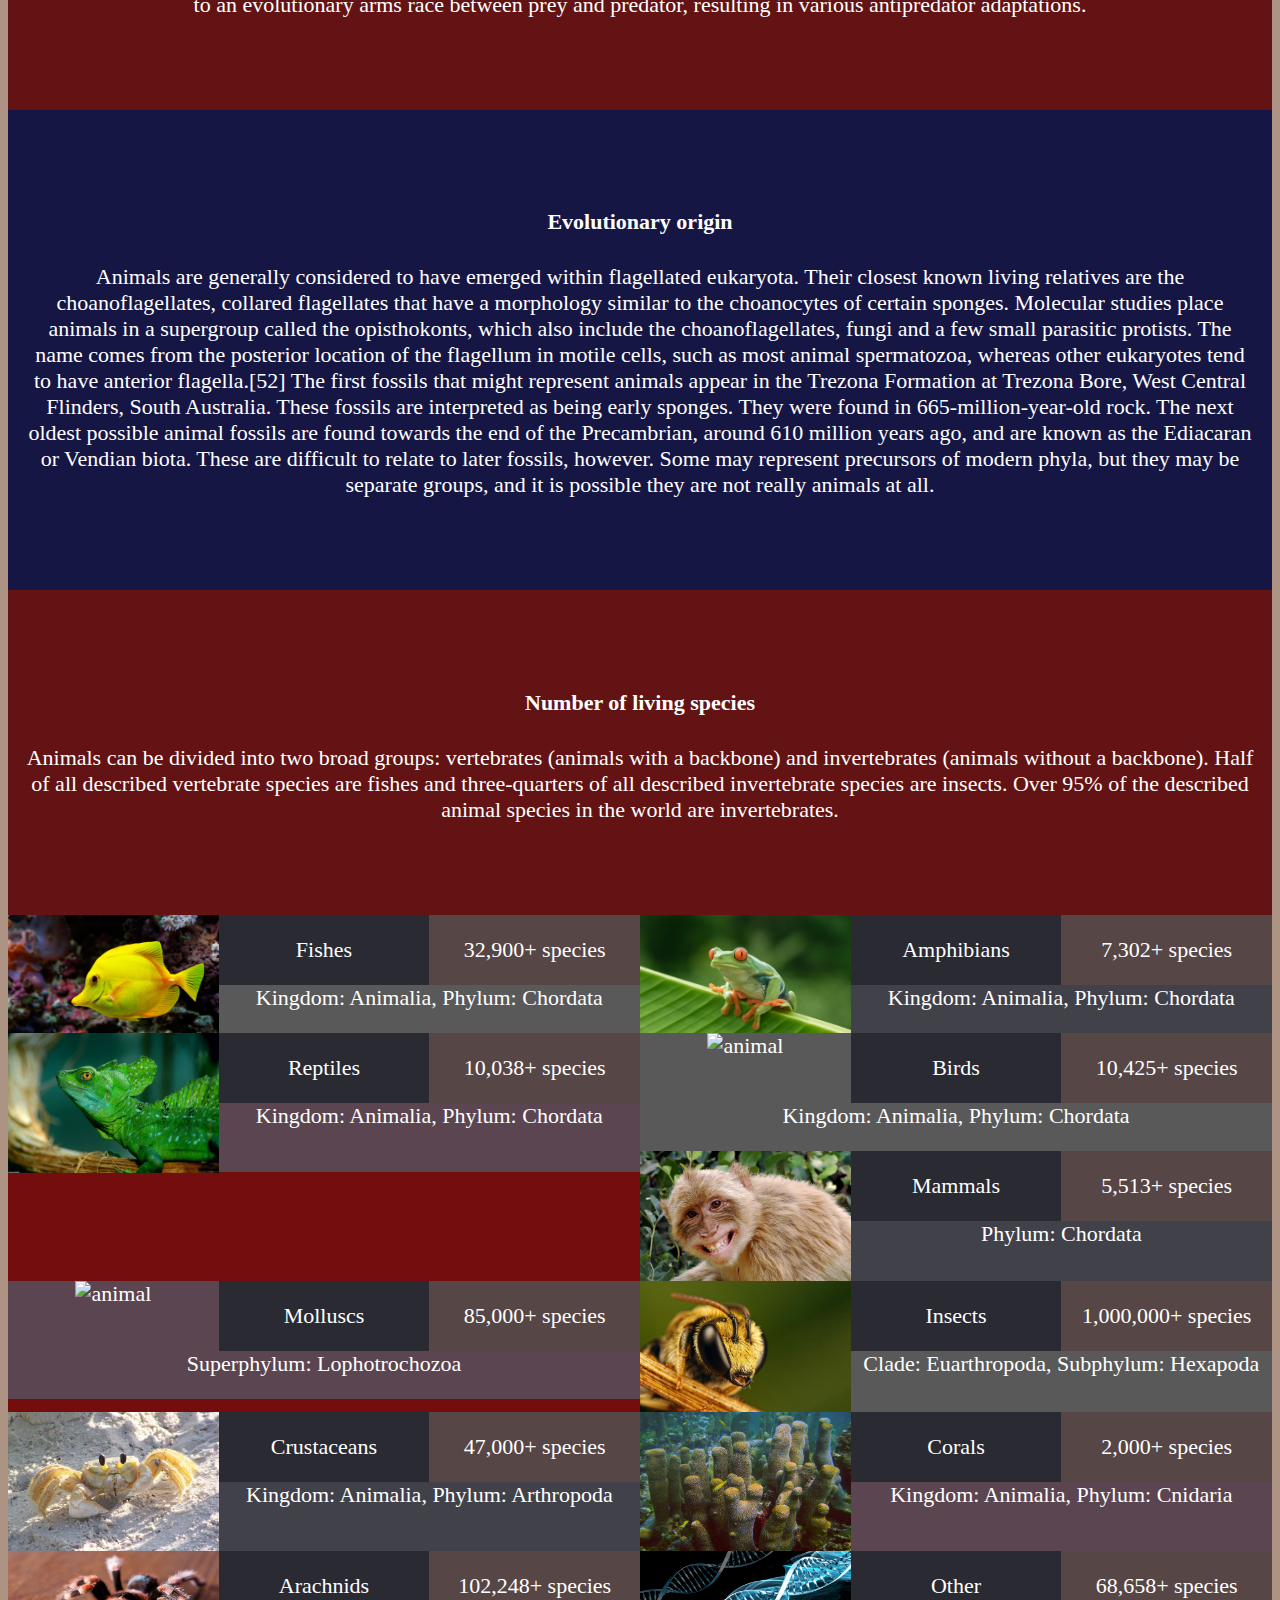
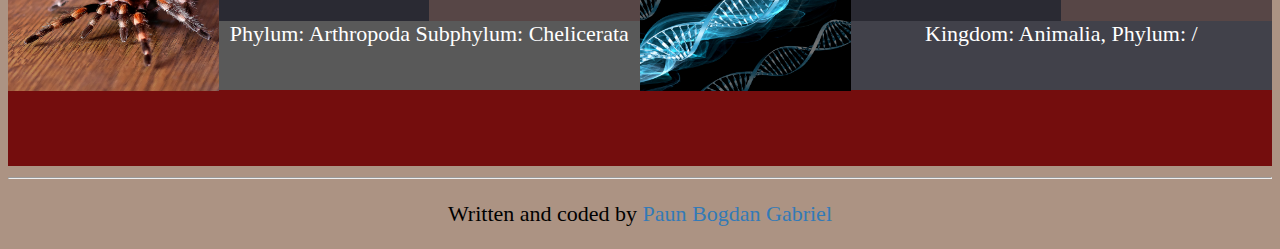
==== commit ffa0ab37: "f" ====
--- a/animal.html
+++ b/animal.html
@@ -1,7 +1,6 @@
 <!DOCTYPE html>
 
-
-<html>
+<html lang="en">
 	<head>
 		
 		<meta name="viewport" content="width=device-width, initial-scale=1.0">
@@ -68,122 +67,36 @@
 			<div class="myGrid row" >
 				<div class = "third">
 					<img src="animal/1.jpg"  class = "img1"  alt="animal" >
-					<img src="animal/2.jpg"  class = "img1"alt="animal">
-					<img src="animal/3.jpg"  class = "img1"alt="animal">
-					<img src="animal/4.jpg"  class = "img1"alt="animal">
-					<img src="animal/5.jpg"  class = "img1"alt="animal">
-					<img src="animal/18.jpg"  class = "img1"alt="animal">
+					<img src="animal/2.jpg"  class = "img1"alt=" animal">
+					<img src="animal/3.jpg"  class = "img1"alt=" animal">
+					<img src="animal/4.jpg"  class = "img1"alt=" animal">
+					<img src="animal/5.jpg"  class = "img1"alt=" animal">
+					<img src="animal/18.jpg"  class = "img1"alt=" animal">
 				</div>
 				<div class = "third">
-					<img src="animal/6.jpg"  class = "img1" alt="animal">
-					<img src="animal/7.jpg"  class = "img1" alt="animal">
-					<img src="animal/8.jpg"  class = "img1" alt="animal">
-					<img src="animal/9.jpg"  class = "img1" alt="animal">
-					<img src="animal/16.jpg"  class = "img1" alt="animal">
-					<img src="animal/17.jpg"  class = "img1" alt="animal">
-					<img src="animal/19.jpg"  class = "img1" alt="animal">
+					<img src="animal/6.jpg"  class = "img1" alt=" animal">
+					<img src="animal/7.jpg"  class = "img1" alt=" animal">
+					<img src="animal/8.jpg"  class = "img1" alt=" animal">
+					<img src="animal/9.jpg"  class = "img1" alt=" animal">
+					<img src="animal/16.jpg"  class = "img1" alt=" animal">
+					<img src="animal/17.jpg"  class = "img1" alt=" animal">
+					<img src="animal/19.jpg"  class = "img1" alt=" animal">
 					
 				</div>
 				<div class = "third">
-					<img src="animal/11.jpg"  class = "img1" alt="animal">
-					<img src="animal/12.jpg"  class = "img1" alt="animal">
-					<img src="animal/13.jpg"  class = "img1" alt="animal">
-					<img src="animal/14.jpg"  class = "img1" alt="animal">
-					<img src="animal/15.jpg"  class = "img1" alt="animal">
-					<img src="animal/10.jpg"  class = "img1" alt="animal">
+					<img src="animal/11.jpg"  class = "img1" alt=" animal">
+					<img src="animal/12.jpg"  class = "img1" alt=" animal">
+					<img src="animal/13.jpg"  class = "img1" alt=" animal">
+					<img src="animal/14.jpg"  class = "img1" alt=" animal">
+					<img src="animal/15.jpg"  class = "img1" alt=" animal">
+					<img src="animal/10.jpg"  class = "img1" alt=" animal">
 				</div>
 			
 			</div>
 			
 			<section class="container-fluid bg_animal center" style="max-width:100%">
-			<!--
-				<div class="row rw1">
-					
-					<div class="half  container animal_list_container " >
-						<div class="third  animal_list " >
-								<img src="animal/8.jpg"  class = "img2">
-							</div>
-							<div class="third  animal_list" >
-								<p> Fishes </p>
-							</div>
-							<div class="third  animal_list" >
-								<p> 32,900</p>
-							</div>
-					</div>
-					<div class="half  container animal_list_container" >
-						<div class="third  animal_list " >
-								<img src="animal/8.jpg"  class = "img2">
-							</div>
-							<div class="third  animal_list" >
-								<p> Fishes </p>
-							</div>
-							<div class="third  animal_list" >
-								<p> 32,900</p>
-							</div>
-					</div>
-					
-					
-				</div>
-				
-				<div class="row rw2">
-					
-					<div class="half  container animal_list_container " >
-						<div class="third  animal_list " >
-								<img src="animal/8.jpg"  class = "img2">
-							</div>
-							<div class="third  animal_list" >
-								<p> Fishes </p>
-							</div>
-							<div class="third  animal_list" >
-								<p> 32,900</p>
-							</div>
-					</div>
-					<div class="half  container animal_list_container" >
-						<div class="third  animal_list " >
-								<img src="animal/8.jpg"  class = "img2">
-							</div>
-							<div class="third  animal_list" >
-								<p> Fishes </p>
-							</div>
-							<div class="third  animal_list" >
-								<p> 32,900</p>
-							</div>
-					</div>
-					
-					
-				</div>
-				<div class="row rw1">
-					
-					<div class="half  container animal_list_container " >
-						<div class="third  animal_list " >
-								<img src="animal/8.jpg"  class = "img2">
-							</div>
-							<div class="third  animal_list" >
-								<p> Fishes </p>
-							</div>
-							<div class="third  animal_list" >
-								<p> 32,900</p>
-							</div>
-					</div>
-					<div class="half  container animal_list_container" >
-						<div class="third  animal_list " >
-								<img src="animal/8.jpg"  class = "img2">
-							</div>
-							<div class="third  animal_list" >
-								<p> Fishes </p>
-							</div>
-							<div class="third  animal_list" >
-								<p> 32,900</p>
-							</div>
-					</div>
-					
-					
-				</div>
-				
-				
-			
-			-->
-			
+			
+			  
 			<article class="padding-16 container-fluid ">
 				<h4>Characteristics</h4>
 				<p>
@@ -282,7 +195,7 @@
 					
 					<div class="half  container animal_list_container " >
 						<div class="third  animal_list " >
-								<img src="animal/8.jpg"   class = "img2  ">
+								<img src="animal/8.jpg"   class = "img2  "  alt=" animal">
 							</div>
 							<div class="third  animal_list" >
 								<p> Fishes </p>
@@ -298,7 +211,7 @@
 					</div>
 					<div class="half  container animal_list_container" >
 						<div class="third  animal_list " >
-								<img src="animal/20.jpg"  class = "img2">
+								<img src="animal/20.jpg"  class = "img2"  alt=" animal">
 							</div>
 							<div class="third  animal_list" >
 								<p> Amphibians </p>
@@ -313,7 +226,7 @@
 					</div>
 					<div class="half  container animal_list_container" >
 						<div class="third  animal_list " >
-								<img src="animal/13.jpg"  class = "img2">
+								<img src="animal/13.jpg"  class = "img2"  alt=" animal">
 							</div>
 							<div class="third  animal_list" >
 								<p> Reptiles </p>
@@ -328,7 +241,7 @@
 					</div>
 					<div class="half  container animal_list_container" >
 						<div class="third  animal_list " >
-								<img src="animal/21.jpg"  class = "img2">
+								<img src="animal/21.jpg"  class = "img2"  alt=" animal">
 							</div>
 							<div class="third  animal_list" >
 								<p> Birds </p>
@@ -343,7 +256,7 @@
 					</div>
 					<div class="half  container animal_list_container" >
 						<div class="third  animal_list " >
-								<img src="animal/17.jpg"  class = "img2">
+								<img src="animal/17.jpg"  class = "img2"  alt=" animal">
 							</div>
 							<div class="third  animal_list" >
 								<p> Mammals </p>
@@ -359,7 +272,7 @@
 					
 					<div class="half  container animal_list_container" >
 						<div class="third  animal_list " >
-								<img src="animal/22.jpg"  class = "img2">
+								<img src="animal/22.jpg"  class = "img2"  alt=" animal">
 							</div>
 							<div class="third  animal_list" >
 								<p> Molluscs </p>
@@ -374,7 +287,7 @@
 					</div>
 					<div class="half  container animal_list_container" >
 						<div class="third  animal_list " >
-								<img src="animal/9.jpg"  class = "img2">
+								<img src="animal/9.jpg"  class = "img2"  alt=" animal">
 							</div>
 							<div class="third  animal_list" >
 								<p> Insects </p>
@@ -390,7 +303,7 @@
 					</div>
 					<div class="half  container animal_list_container" >
 						<div class="third  animal_list " >
-								<img src="animal/12.jpg"  class = "img2">
+								<img src="animal/12.jpg"  class = "img2"  alt=" animal">
 							</div>
 							<div class="third  animal_list" >
 								<p> Crustaceans </p>
@@ -405,7 +318,7 @@
 					</div>
 					<div class="half  container animal_list_container" >
 						<div class="third  animal_list " >
-								<img src="animal/18.jpg"  class = "img2">
+								<img src="animal/18.jpg"  class = "img2"  alt=" animal">
 							</div>
 							<div class="third  animal_list" >
 								<p> Corals </p>
@@ -422,7 +335,7 @@
 					
 					<div class="half  container animal_list_container" >
 						<div class="third  animal_list " >
-								<img src="animal/4.jpg"  class = "img2">
+								<img src="animal/4.jpg"  class = "img2"  alt=" animal">
 							</div>
 							<div class="third  animal_list" >
 								<p> Arachnids </p>
@@ -438,7 +351,7 @@
 					
 					<div class="half  container animal_list_container" >
 						<div class="third  animal_list " >
-								<img src="animal/23.jpg"  class = "img2">
+								<img src="animal/23.jpg"  class = "img2"  alt=" animal">
 							</div>
 							<div class="third  animal_list" >
 								<p> Other </p>
@@ -456,82 +369,7 @@
 			
 			</section>
 			
-			
-			<!--
-			<article class="padding-16 container-fluid ">
-				<p >
-				Forests can be classified in different ways and to different degrees of specificity. 
-				One such way is in terms of the biome in which they exist, combined with leaf longevity of the dominant species (whether they are evergreen or deciduous). 
-				Another distinction is whether the forests are composed predominantly of broadleaf trees, coniferous (needle-leaved) trees, or mixed.
-				</p>
-				<ul>
-					<li>
-						Boreal forests occupy the subarctic zone and are generally evergreen and coniferous.
-					</li>
-					<li>
-						Temperate zones support both broadleaf deciduous forests (e.g., temperate deciduous forest) and evergreen coniferous forests (e.g., temperate coniferous forests and temperate rainforests). 
-					</li>
-					<li>
-						Warm temperate zones support broadleaf evergreen forests, including laurel forests.
-					</li>
-					<li>
-						Tropical and subtropical forests include tropical and subtropical moist forests, tropical and subtropical dry forests, and tropical and subtropical coniferous forests.
-					</li>
-					<li>
-						Physiognomy classifies forests based on their overall physical structure or developmental stage (e.g. old growth vs. second growth).
-					</li>
-					<li>
-						Forests can also be classified more specifically based on the climate and the dominant tree species present, resulting in numerous different forest types (e.g., Ponderosa pine/Douglas-fir forest).
-					</li>
-				</ul>
-			</article>
-			<article class="padding-16 container-fluid ">
-				<h4>Evolution</h4>
-				<p>
-				The first known forests on Earth arose in the Late Devonian (approximately 380 million years ago), with the evolution of Archaeopteris.
-				Archaeopteris was a plant that was both tree-like and fern-like, growing to 10 metres (33 ft) in height.
-				Archaeopteris quickly spread throughout the world, from the equator to subpolar latitudes.
-				Archaeopteris formed the first forest by being the first known species to cast shade due to its fronds and forming soil from its roots. 
-				Archaeopteris was deciduous, dropping its fronds onto the forest floor. 
-				The shade, soil, and forest duff from the dropped fronds created the first forest.
-				The shed organic matter altered the freshwater environment, slowing it down and providing food. This promoted freshwater fish.
-				</p>
-			</article>
-			
-			<article class="padding-16 container-fluid ">
-				<h4>Components</h4>
-				<p>
-				A forest consists of many components that can be broadly divided into two categories that are biotic (living) and abiotic (non-living) components. The living parts include trees, 
-				shrubs, vines, grasses and other herbaceous (non-woody) plants, mosses, algae, fungi, insects, mammals, birds, reptiles, amphibians,
-				and microorganisms living on the plants and animals and in the soil.
-				</p>
-			</article>
-			
-			<article class="padding-16 container-fluid ">
-				<h4>Layers</h4>
-				<p>
-				A forest is made up of many layers. Starting from the ground level and moving up, the main layers of all forest types are the forest floor, the understory and the canopy. The emergent layer exists in tropical rainforests. Each layer has a different set of plants and animals depending upon the availability of sunlight, moisture and food.
-				</p>
-				<ul>
-					<li>
-						Forest floor contains decomposing leaves, animal droppings, and dead trees. Decay on the forest floor forms new soil and provides nutrients to the plants. The forest floor supports ferns, grasses, mushroom and tree seedlings.
-					</li>
-					<li>
-						Understory is made up of bushes, shrubs, and young trees that are adapted to living in the shades of the canopy.
-					</li>
-					<li>
-						Canopy is formed by the mass of intertwined branches, twigs and leaves of the mature trees. The crowns of the dominant trees receive most of the sunlight. This is the most productive part of the trees where maximum food is produced. The canopy forms a shady, protective "umbrella" over the rest of the forest.
-					</li>
-					<li>
-						Emergent layer exists in the tropical rain forest and is composed of a few scattered trees that tower over the canopy.
-					</li>
-				</ul>
-				
-			</article>
-			
-			-->
-			
-			
+	
 			
 		</main>
 		
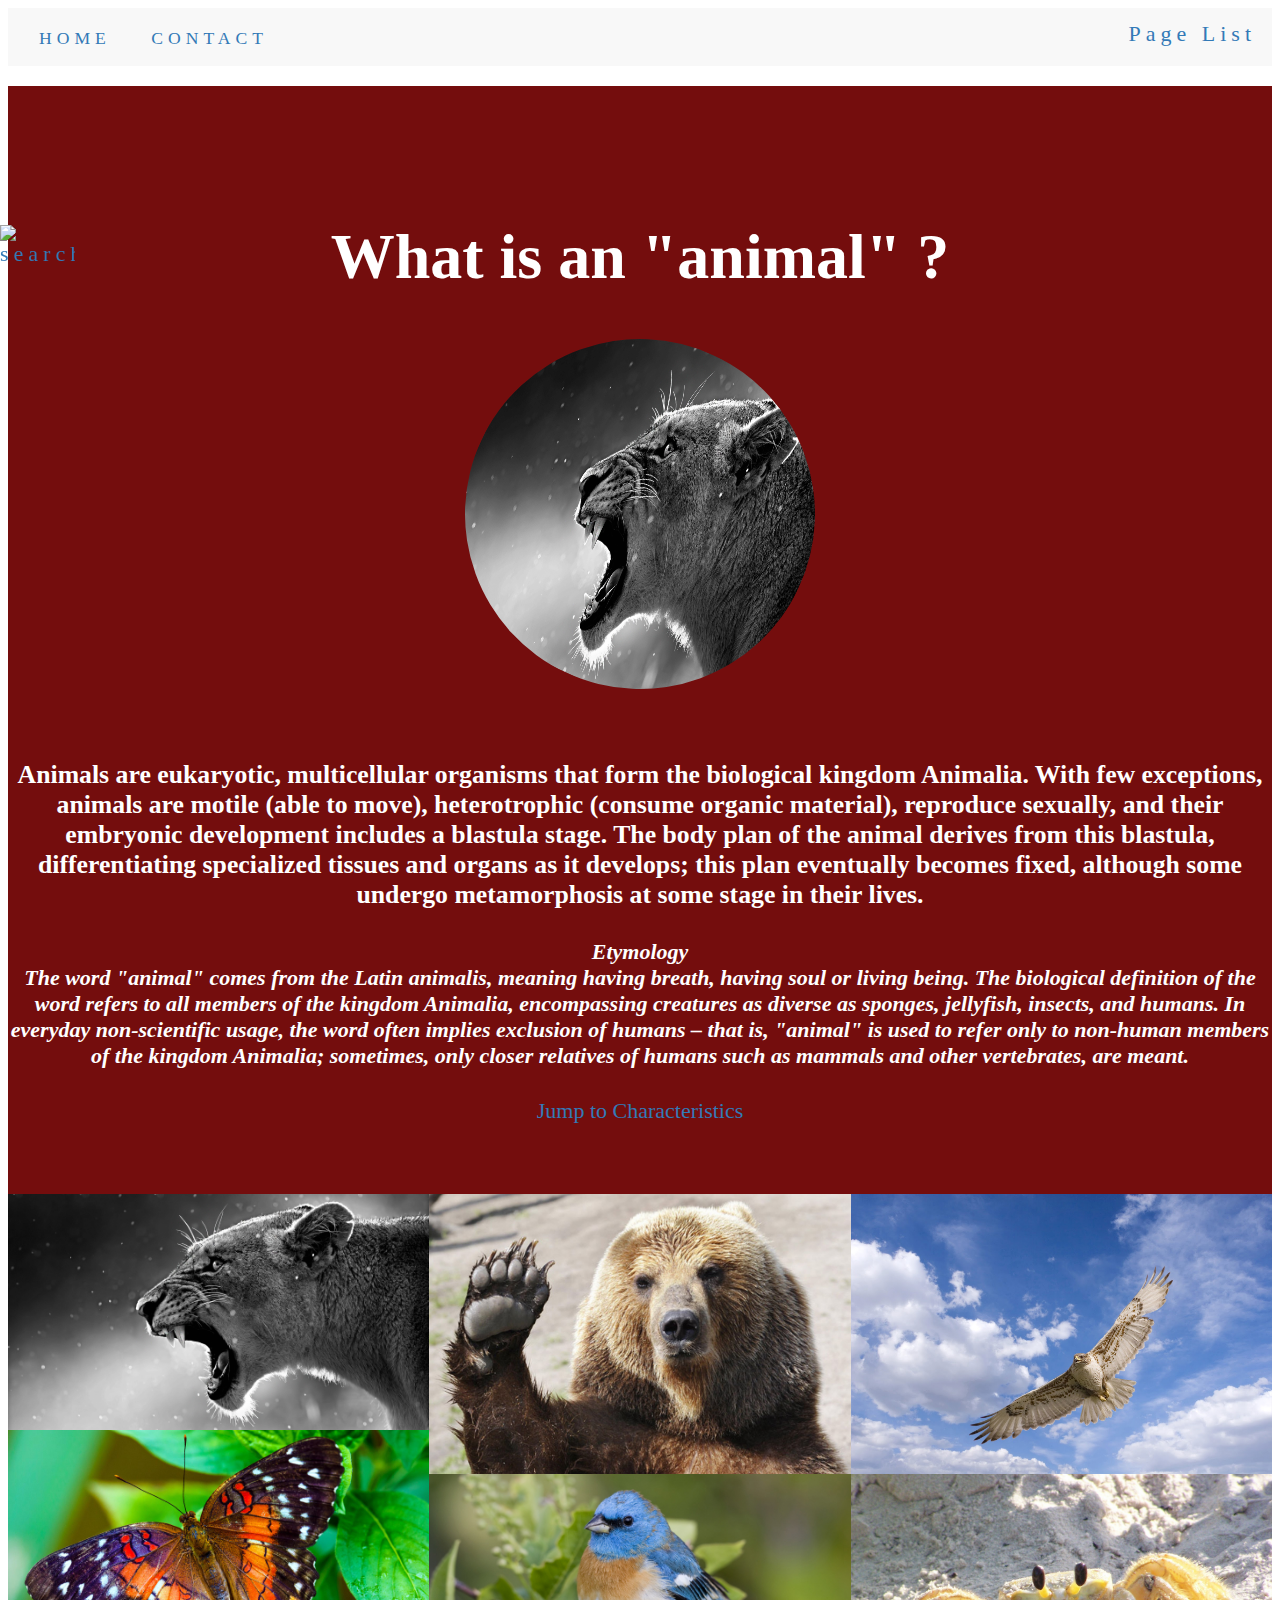
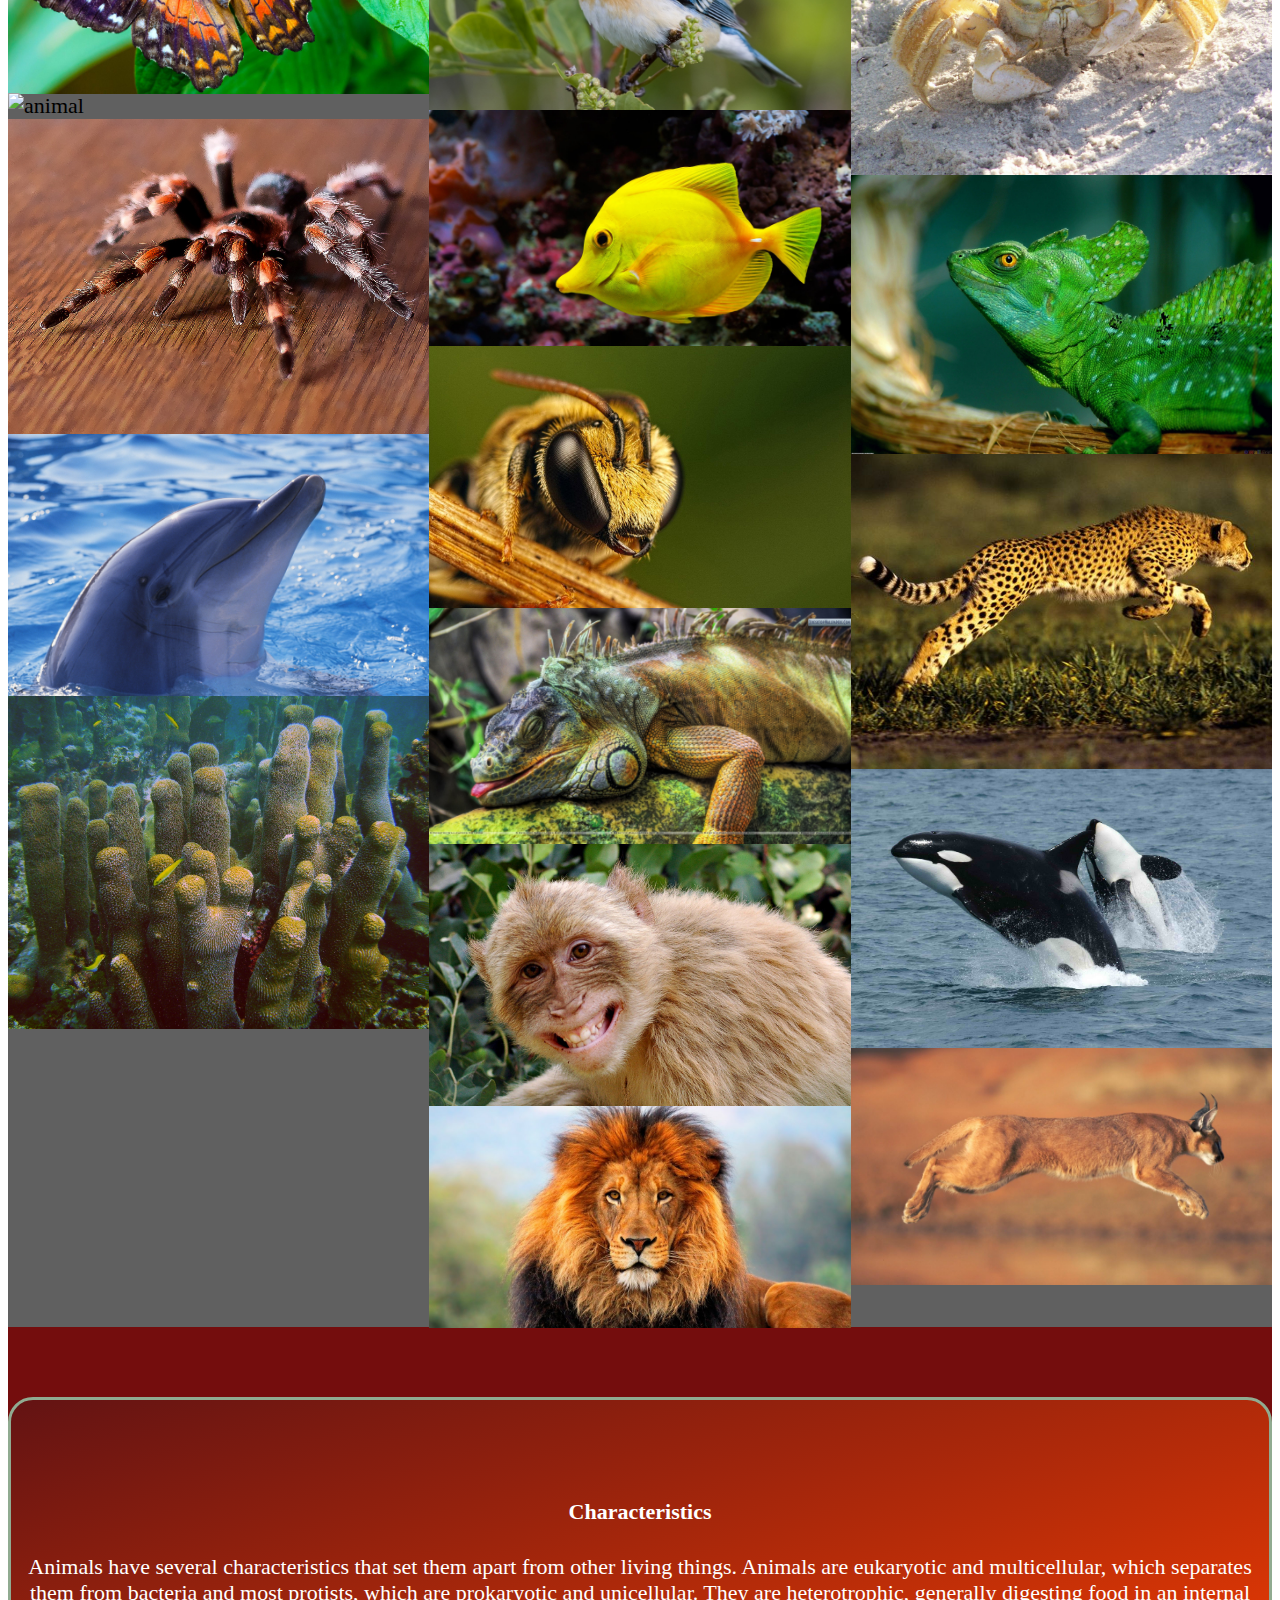
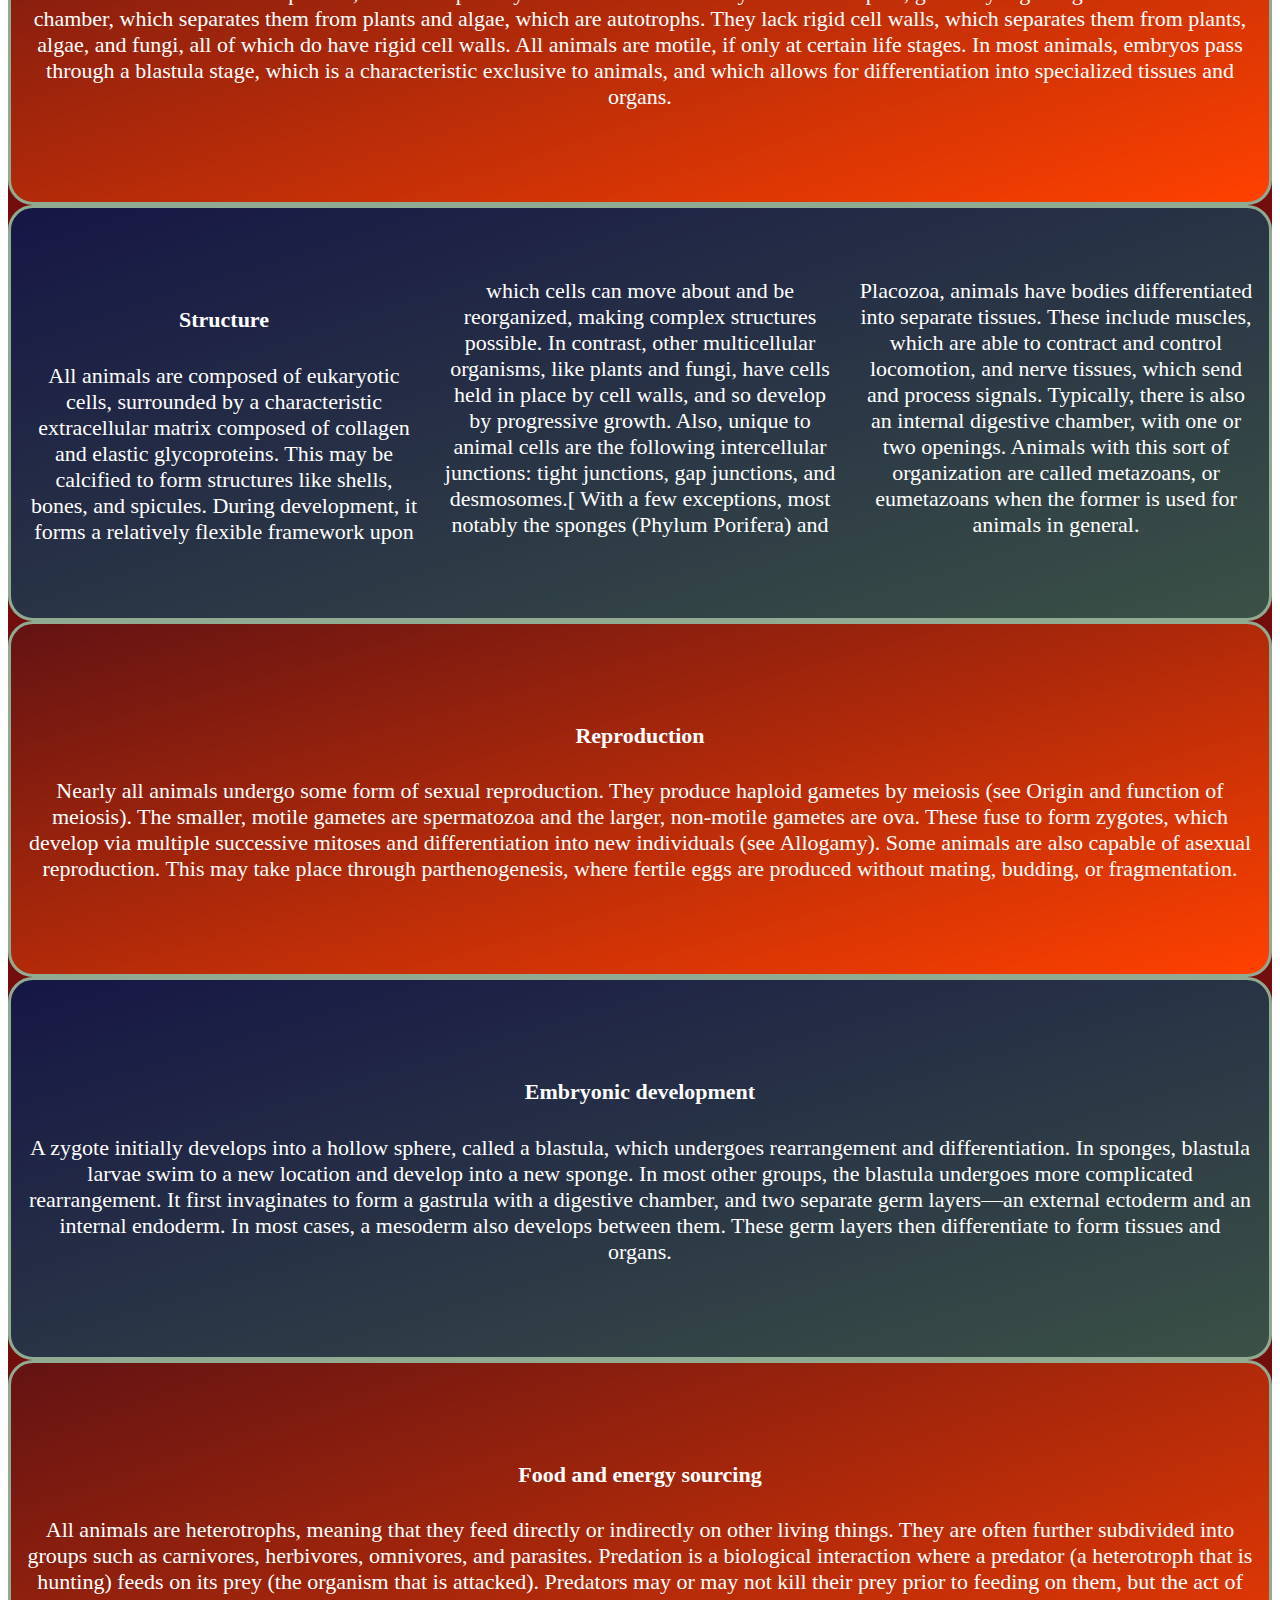
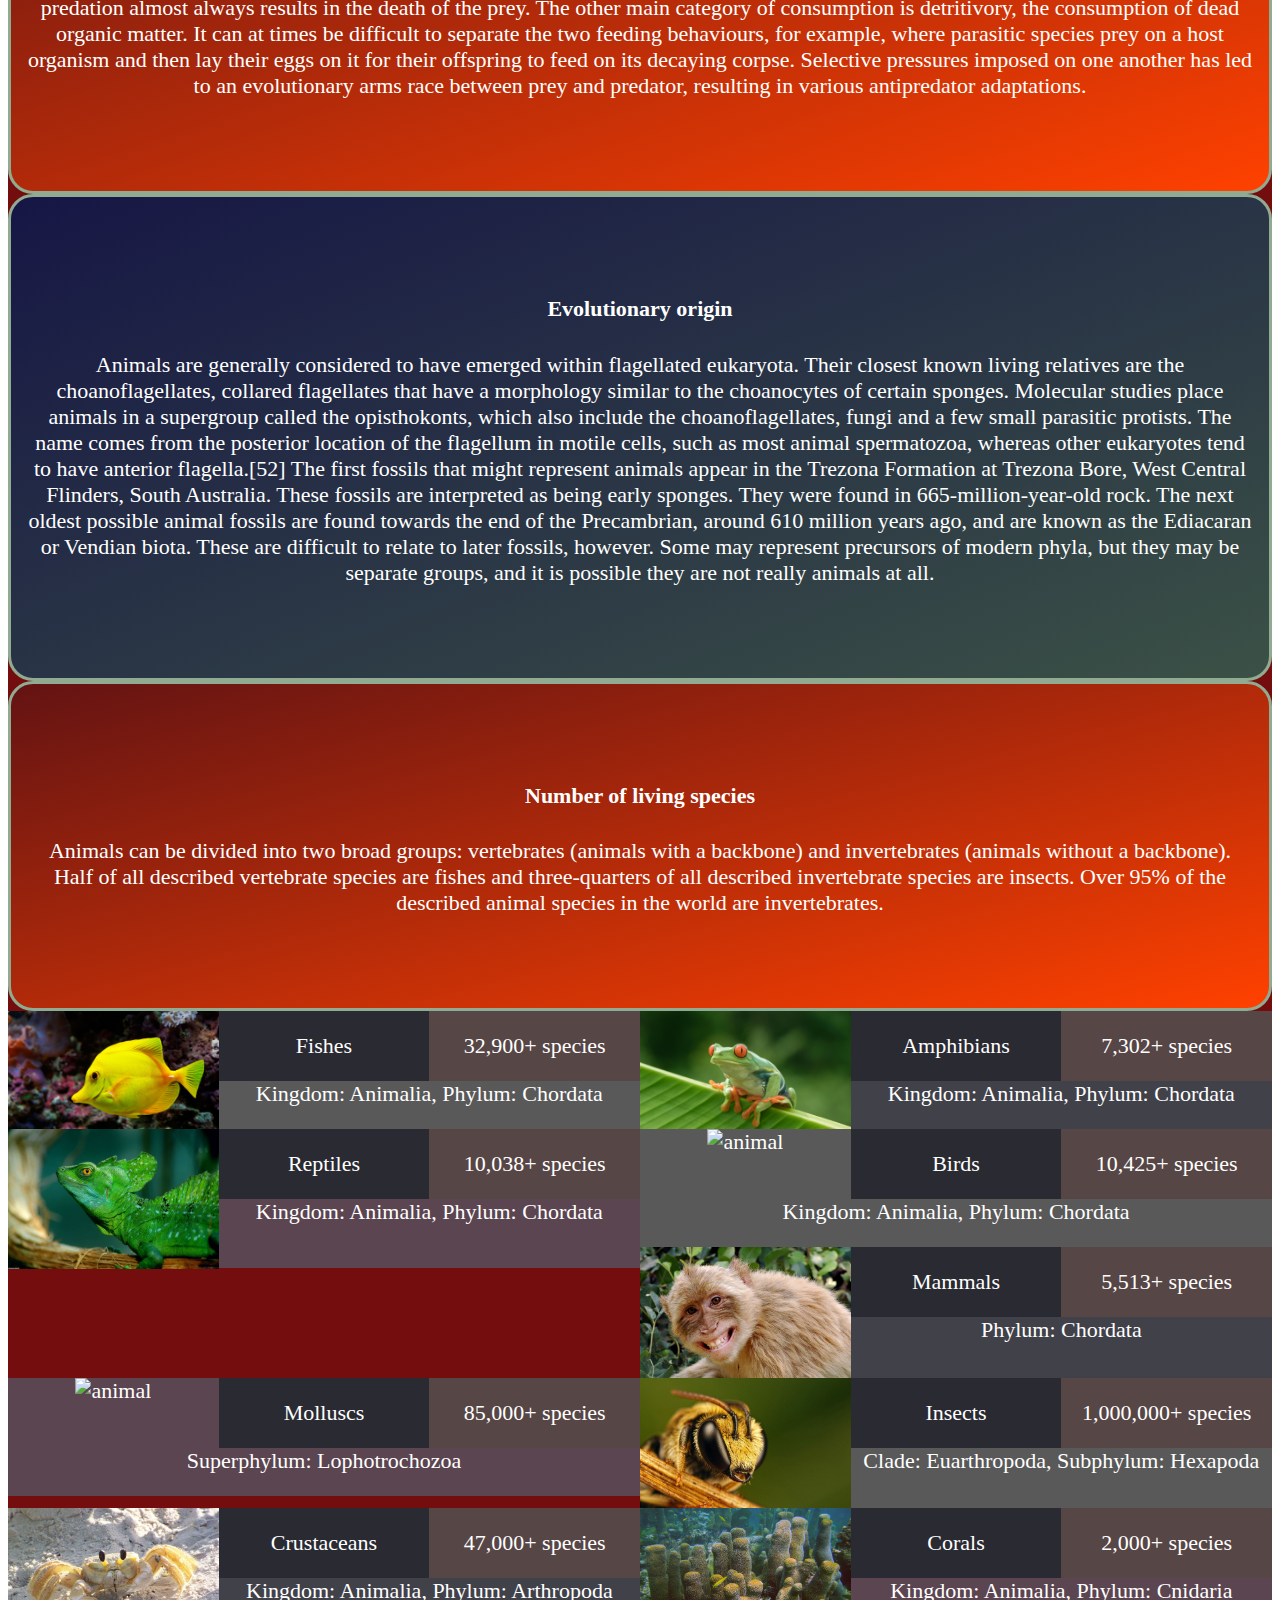
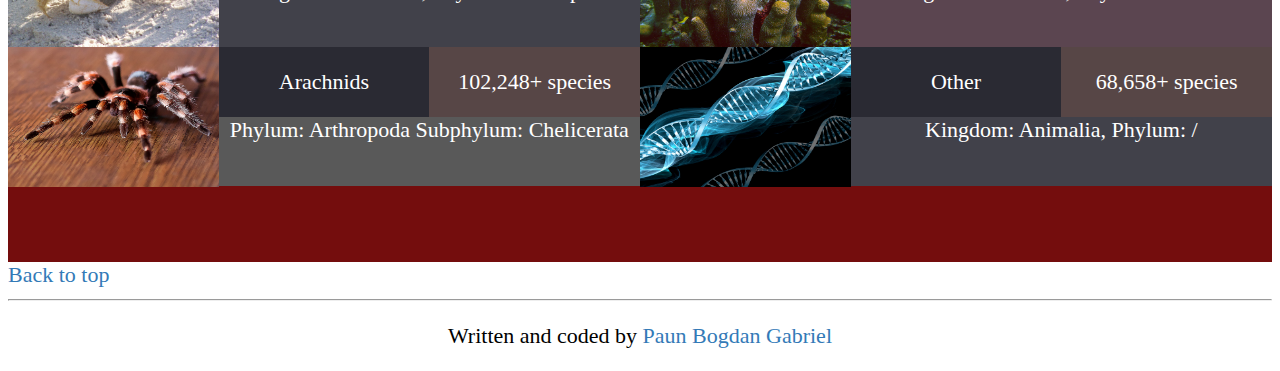
==== commit 2d374706: "a" ====
--- a/animal.html
+++ b/animal.html
@@ -19,7 +19,7 @@
 			
       
 					<a  class="navbar-brand" href="home.html">HOME</a>
-					<a  class="navbar-brand" href="#">CONTACT </a>
+					<a  class="navbar-brand " href="#"  >CONTACT </a>
 					
 
 					
@@ -42,8 +42,9 @@
 		</nav>
 		
 		<header class="container-fluid bg_animal text-center">
-			  <h3 class="margin">What is an "animal" ?</h3>
-			  <img src="animal/1.jpg" class="img-responsive img-circle margin logo" style="display:inline" alt="animals" >
+				<a name="up"> </a>
+			  <h3 class="margin myTitle">What is an "animal" ?</h3>
+			  <img src="animal/1.jpg" class="img-responsive img-circle margin logo element" style="display:inline" alt="animals" >
 			  <h3>Animals are eukaryotic, multicellular organisms that form the biological kingdom Animalia.
 			  With few exceptions, animals are motile (able to move), heterotrophic (consume organic material), reproduce sexually,
 			  and their embryonic development includes a blastula stage. The body plan of the animal derives from this blastula, 
@@ -61,17 +62,19 @@
 				are meant.
 			  </i>
 			  </h4>
+			  <a class="element" href="#caracteristici" >Jump to Characteristics</a>
 		</header>
 		
 		<main>
+			
 			<div class="myGrid row" >
 				<div class = "third">
 					<img src="animal/1.jpg"  class = "img1"  alt="animal" >
-					<img src="animal/2.jpg"  class = "img1"alt=" animal">
-					<img src="animal/3.jpg"  class = "img1"alt=" animal">
-					<img src="animal/4.jpg"  class = "img1"alt=" animal">
-					<img src="animal/5.jpg"  class = "img1"alt=" animal">
-					<img src="animal/18.jpg"  class = "img1"alt=" animal">
+					<img src="animal/2.jpg"  class = "img1" alt=" animal">
+					<img src="animal/3.jpg"  class = "img1" alt=" animal">
+					<img src="animal/4.jpg"  class = "img1" alt=" animal">
+					<img src="animal/5.jpg"  class = "img1" alt=" animal">
+					<img src="animal/18.jpg"  class = "img1" alt=" animal">
 				</div>
 				<div class = "third">
 					<img src="animal/6.jpg"  class = "img1" alt=" animal">
@@ -93,284 +96,284 @@
 				</div>
 			
 			</div>
+			  
+			<div class="container-fluid bg_animal center" style="max-width:100%">
 			
-			<section class="container-fluid bg_animal center" style="max-width:100%">
-			
-			  
-			<article class="padding-16 container-fluid ">
-				<h4>Characteristics</h4>
-				<p>
-				Animals have several characteristics that set them apart from other living things. 
-				Animals are eukaryotic and multicellular, which separates them from bacteria and most protists, which are prokaryotic and unicellular.
-				They are heterotrophic, generally digesting food in an internal chamber, which separates them from plants and algae, which are autotrophs. 
-				They lack rigid cell walls, which separates them from plants, algae, and fungi, all of which do have rigid cell walls.
-				All animals are motile, if only at certain life stages. In most animals, embryos pass through a blastula stage,
-				which is a characteristic exclusive to animals, and which allows for differentiation into specialized tissues and organs.
-				</p>
-			</article>
-			
-			<article class="padding-16 container-fluid ">
-				<h4>Structure</h4>
-				<p>
-				All animals are composed of eukaryotic cells, surrounded by a characteristic extracellular matrix composed of collagen and elastic glycoproteins.
-				This may be calcified to form structures like shells, bones, and spicules.
-			    During development, it forms a relatively flexible framework
-				upon which cells can move about and be reorganized, making complex structures possible.
-				In contrast, other multicellular organisms, like plants and fungi, have cells held in place by cell walls, and so develop by progressive growth.
-				Also, unique to animal cells are the following intercellular junctions: tight junctions, gap junctions, and desmosomes.[
-
-				With a few exceptions, most notably the sponges (Phylum Porifera) and Placozoa, animals have bodies differentiated into separate tissues.
-				These include muscles, which are able to contract and control locomotion, and nerve tissues, which send and process signals. 
-				Typically, there is also an internal digestive chamber, with one or two openings.
-				Animals with this sort of organization are called metazoans, or eumetazoans when the former is used for animals in general.
-				</p>
-			</article>
-			<article class="padding-16 container-fluid ">
-				<h4>Reproduction</h4>
-				<p>
-				Nearly all animals undergo some form of sexual reproduction. 
-				They produce haploid gametes by meiosis (see Origin and function of meiosis). 
-				The smaller, motile gametes are spermatozoa and the larger, non-motile gametes are ova.
-				These fuse to form zygotes, which develop via multiple successive mitoses and differentiation into new individuals (see Allogamy).
-
-				Some animals are also capable of asexual reproduction.
-				This may take place through parthenogenesis, where fertile eggs are produced without mating, budding, or fragmentation.
-				</p>
-			</article>
-			<article class="padding-16 container-fluid ">
-				<h4>Embryonic development</h4>
-				<p>
-				A zygote initially develops into a hollow sphere, called a blastula,
-				which undergoes rearrangement and differentiation. In sponges, blastula larvae swim to a new location and develop into a new sponge.
-				In most other groups, the blastula undergoes more complicated rearrangement.
-				It first invaginates to form a gastrula with a digestive chamber, and two separate germ layers—an external ectoderm and an internal endoderm.
-				In most cases, a mesoderm also develops between them.
-				These germ layers then differentiate to form tissues and organs.				</p>
-			</article>
-			<article class="padding-16 container-fluid ">
-				<h4>Food and energy sourcing</h4>
-				<p>
-				All animals are heterotrophs, meaning that they feed directly or indirectly on other living things.
-				They are often further subdivided into groups such as carnivores, herbivores, omnivores, and parasites.
-
-				Predation is a biological interaction where a predator (a heterotroph that is hunting) feeds on its prey (the organism that is attacked).
-				Predators may or may not kill their prey prior to feeding on them, but the act of predation almost always results in the death of the prey.
-				The other main category of consumption is detritivory, the consumption of dead organic matter.
-				It can at times be difficult to separate the two feeding behaviours, for example, 
-				where parasitic species prey on a host organism and then lay their eggs on it for their offspring to feed on its decaying corpse. 
-				Selective pressures imposed on one another has led to an evolutionary arms race between prey and predator, resulting in various antipredator adaptations.
-				</p>
-			</article>
-			
-			<article class="padding-16 container-fluid ">
-				<h4>Evolutionary origin</h4>
-				<p>
-				Animals are generally considered to have emerged within flagellated eukaryota.
-				Their closest known living relatives are the choanoflagellates, collared flagellates that have a morphology similar to the choanocytes of certain sponges.
-				Molecular studies place animals in a supergroup called the opisthokonts, which also include the choanoflagellates, fungi and a few small parasitic protists.
-				The name comes from the posterior location of the flagellum in motile cells, such as most animal spermatozoa,
-				whereas other eukaryotes tend to have anterior flagella.[52]
-
-				The first fossils that might represent animals appear in the Trezona Formation at Trezona Bore, West Central Flinders, South Australia.
-				These fossils are interpreted as being early sponges. They were found in 665-million-year-old rock.
-
-				The next oldest possible animal fossils are found towards the end of the Precambrian, around 610 million years ago, and are known as the Ediacaran or Vendian biota.
-				These are difficult to relate to later fossils, however.
-				Some may represent precursors of modern phyla, but they may be separate groups, and it is possible they are not really animals at all.
-				</p>
-			</article>
-			
-			
-			
-			<article class="padding-16 container-fluid ">
-				<h4>Number of living species</h4>
-				<p>
-				Animals can be divided into two broad groups: vertebrates (animals with a backbone) and invertebrates (animals without a backbone). 
-				Half of all described vertebrate species are fishes and three-quarters of all described invertebrate species are insects. 
-				Over 95% of the described animal species in the world are invertebrates.
-				</p>
-			</article>
-			
-			<div class="row2 rw1">
-					
-					<div class="half  container animal_list_container " >
-						<div class="third  animal_list " >
-								<img src="animal/8.jpg"   class = "img2  "  alt=" animal">
-							</div>
-							<div class="third  animal_list" >
-								<p> Fishes </p>
-							</div>
-							<div class="third  animal_list" >
-								<p> 32,900+ species</p>
-							</div>
-							
-							<div class=" animal_list center" style="width:100%;"	>
-								<p> Kingdom: 	Animalia, 
-									Phylum: 	Chordata</p>
-							</div>
-					</div>
-					<div class="half  container animal_list_container" >
-						<div class="third  animal_list " >
-								<img src="animal/20.jpg"  class = "img2"  alt=" animal">
-							</div>
-							<div class="third  animal_list" >
-								<p> Amphibians </p>
-							</div>
-							<div class="third  animal_list" >
-								<p> 7,302+ species</p>
-							</div>
-							<div class=" animal_list center" style="width:100%;"	>
-								<p> Kingdom: 	Animalia,
-									Phylum: 	Chordata</p>
-							</div>
-					</div>
-					<div class="half  container animal_list_container" >
-						<div class="third  animal_list " >
-								<img src="animal/13.jpg"  class = "img2"  alt=" animal">
-							</div>
-							<div class="third  animal_list" >
-								<p> Reptiles </p>
-							</div>
-							<div class="third  animal_list" >
-								<p> 10,038+ species<p>
-							</div>
-							<div class=" animal_list center" style="width:100%;"	>
-								<p> Kingdom: 	Animalia, 
-									Phylum: 	Chordata</p>
-							</div>
-					</div>
-					<div class="half  container animal_list_container" >
-						<div class="third  animal_list " >
-								<img src="animal/21.jpg"  class = "img2"  alt=" animal">
-							</div>
-							<div class="third  animal_list" >
-								<p> Birds </p>
-							</div>
-							<div class="third  animal_list" >
-								<p> 10,425+ species</p>
-							</div>
-							<div class=" animal_list center" style="width:100%;"	>
-								<p> Kingdom: 	Animalia, 
-									Phylum: 	Chordata</p>
-							</div>
-					</div>
-					<div class="half  container animal_list_container" >
-						<div class="third  animal_list " >
-								<img src="animal/17.jpg"  class = "img2"  alt=" animal">
-							</div>
-							<div class="third  animal_list" >
-								<p> Mammals </p>
-							</div>
-							<div class="third  animal_list" >
-								<p> 5,513+ species</p>
-							</div>
-							<div class=" animal_list center" style="width:100%;"	>
-								<p> 
-									Phylum: 	Chordata</p>
-							</div>
-					</div>
-					
-					<div class="half  container animal_list_container" >
-						<div class="third  animal_list " >
-								<img src="animal/22.jpg"  class = "img2"  alt=" animal">
-							</div>
-							<div class="third  animal_list" >
-								<p> Molluscs </p>
-							</div>
-							<div class="third  animal_list" >
-								<p> 85,000+ species</p>
-							</div>
-							<div class=" animal_list center" style="width:100%;"	>
-								<p> 
-									Superphylum: 	Lophotrochozoa</p>
-							</div>
-					</div>
-					<div class="half  container animal_list_container" >
-						<div class="third  animal_list " >
-								<img src="animal/9.jpg"  class = "img2"  alt=" animal">
-							</div>
-							<div class="third  animal_list" >
-								<p> Insects </p>
-							</div>
-							<div class="third  animal_list" >
-								<p> 1,000,000+ species</p>
-							</div>
-							<div class=" animal_list center" style="width:100%;"	>
-								<p> 
-									Clade: 	Euarthropoda,
-									Subphylum: 	Hexapoda</p>
-							</div>
-					</div>
-					<div class="half  container animal_list_container" >
-						<div class="third  animal_list " >
-								<img src="animal/12.jpg"  class = "img2"  alt=" animal">
-							</div>
-							<div class="third  animal_list" >
-								<p> Crustaceans </p>
-							</div>
-							<div class="third  animal_list" >
-								<p> 47,000+ species</p>
-							</div>
-							<div class=" animal_list center" style="width:100%;"	>
-								<p> Kingdom: 	Animalia,
-									Phylum: 	Arthropoda</p>
-							</div>
-					</div>
-					<div class="half  container animal_list_container" >
-						<div class="third  animal_list " >
-								<img src="animal/18.jpg"  class = "img2"  alt=" animal">
-							</div>
-							<div class="third  animal_list" >
-								<p> Corals </p>
-							</div>
-							<div class="third  animal_list" >
-								<p> 2,000+ species</p>
-							</div>
-							<div class=" animal_list center" style="width:100%;"	>
-								<p> Kingdom: 	Animalia,
-									Phylum: 	Cnidaria</p>
-							</div>
-					</div>
-					
-					
-					<div class="half  container animal_list_container" >
-						<div class="third  animal_list " >
-								<img src="animal/4.jpg"  class = "img2"  alt=" animal">
-							</div>
-							<div class="third  animal_list" >
-								<p> Arachnids </p>
-							</div>
-							<div class="third  animal_list" >
-								<p> 102,248+ species</p>
-							</div>
-							<div class=" animal_list center" style="width:100%;"	>
-								<p> Phylum: 	Arthropoda
-												Subphylum: 	Chelicerata</p>
-							</div>
-					</div>
-					
-					<div class="half  container animal_list_container" >
-						<div class="third  animal_list " >
-								<img src="animal/23.jpg"  class = "img2"  alt=" animal">
-							</div>
-							<div class="third  animal_list" >
-								<p> Other </p>
-							</div>
-							<div class="third  animal_list" >
-								<p> 68,658+ species</p>
-							</div>
-							<div class=" animal_list center" style="width:100%;"	>
-								<p> Kingdom: 	Animalia, 
-									Phylum: 	/</p>
-							</div>
-					</div>
-					
-					
-			
-			</section>
-			
-	
-			
+				 <a name="caracteristici"> </a>
+				<article class="padding-16 container-fluid ">
+					<h4>Characteristics</h4>
+					<p>
+					Animals have several characteristics that set them apart from other living things. 
+					Animals are eukaryotic and multicellular, which separates them from bacteria and most protists, which are prokaryotic and unicellular.
+					They are heterotrophic, generally digesting food in an internal chamber, which separates them from plants and algae, which are autotrophs. 
+					They lack rigid cell walls, which separates them from plants, algae, and fungi, all of which do have rigid cell walls.
+					All animals are motile, if only at certain life stages. In most animals, embryos pass through a blastula stage,
+					which is a characteristic exclusive to animals, and which allows for differentiation into specialized tissues and organs.
+					</p>
+				</article>
+				
+				<article class="padding-16 container-fluid structure">
+					<h4>Structure</h4>
+					<p>
+					All animals are composed of eukaryotic cells, surrounded by a characteristic extracellular matrix composed of collagen and elastic glycoproteins.
+					This may be calcified to form structures like shells, bones, and spicules.
+					During development, it forms a relatively flexible framework
+					upon which cells can move about and be reorganized, making complex structures possible.
+					In contrast, other multicellular organisms, like plants and fungi, have cells held in place by cell walls, and so develop by progressive growth.
+					Also, unique to animal cells are the following intercellular junctions: tight junctions, gap junctions, and desmosomes.[
+
+					With a few exceptions, most notably the sponges (Phylum Porifera) and Placozoa, animals have bodies differentiated into separate tissues.
+					These include muscles, which are able to contract and control locomotion, and nerve tissues, which send and process signals. 
+					Typically, there is also an internal digestive chamber, with one or two openings.
+					Animals with this sort of organization are called metazoans, or eumetazoans when the former is used for animals in general.
+					</p>
+				</article>
+				<article class="padding-16 container-fluid ">
+					<h4>Reproduction</h4>
+					<p>
+					Nearly all animals undergo some form of sexual reproduction. 
+					They produce haploid gametes by meiosis (see Origin and function of meiosis). 
+					The smaller, motile gametes are spermatozoa and the larger, non-motile gametes are ova.
+					These fuse to form zygotes, which develop via multiple successive mitoses and differentiation into new individuals (see Allogamy).
+
+					Some animals are also capable of asexual reproduction.
+					This may take place through parthenogenesis, where fertile eggs are produced without mating, budding, or fragmentation.
+					</p>
+				</article>
+				<article class="padding-16 container-fluid ">
+					<h4>Embryonic development</h4>
+					<p>
+					A zygote initially develops into a hollow sphere, called a blastula,
+					which undergoes rearrangement and differentiation. In sponges, blastula larvae swim to a new location and develop into a new sponge.
+					In most other groups, the blastula undergoes more complicated rearrangement.
+					It first invaginates to form a gastrula with a digestive chamber, and two separate germ layers—an external ectoderm and an internal endoderm.
+					In most cases, a mesoderm also develops between them.
+					These germ layers then differentiate to form tissues and organs.				</p>
+				</article>
+				<article class="padding-16 container-fluid ">
+					<h4>Food and energy sourcing</h4>
+					<p>
+					All animals are heterotrophs, meaning that they feed directly or indirectly on other living things.
+					They are often further subdivided into groups such as carnivores, herbivores, omnivores, and parasites.
+
+					Predation is a biological interaction where a predator (a heterotroph that is hunting) feeds on its prey (the organism that is attacked).
+					Predators may or may not kill their prey prior to feeding on them, but the act of predation almost always results in the death of the prey.
+					The other main category of consumption is detritivory, the consumption of dead organic matter.
+					It can at times be difficult to separate the two feeding behaviours, for example, 
+					where parasitic species prey on a host organism and then lay their eggs on it for their offspring to feed on its decaying corpse. 
+					Selective pressures imposed on one another has led to an evolutionary arms race between prey and predator, resulting in various antipredator adaptations.
+					</p>
+				</article>
+				
+				<article class="padding-16 container-fluid ">
+					<h4>Evolutionary origin</h4>
+					<p>
+					Animals are generally considered to have emerged within flagellated eukaryota.
+					Their closest known living relatives are the choanoflagellates, collared flagellates that have a morphology similar to the choanocytes of certain sponges.
+					Molecular studies place animals in a supergroup called the opisthokonts, which also include the choanoflagellates, fungi and a few small parasitic protists.
+					The name comes from the posterior location of the flagellum in motile cells, such as most animal spermatozoa,
+					whereas other eukaryotes tend to have anterior flagella.[52]
+
+					The first fossils that might represent animals appear in the Trezona Formation at Trezona Bore, West Central Flinders, South Australia.
+					These fossils are interpreted as being early sponges. They were found in 665-million-year-old rock.
+
+					The next oldest possible animal fossils are found towards the end of the Precambrian, around 610 million years ago, and are known as the Ediacaran or Vendian biota.
+					These are difficult to relate to later fossils, however.
+					Some may represent precursors of modern phyla, but they may be separate groups, and it is possible they are not really animals at all.
+					</p>
+				</article>
+				
+				
+				
+				<article class="padding-16 container-fluid ">
+					<h4>Number of living species</h4>
+					<p>
+					Animals can be divided into two broad groups: vertebrates (animals with a backbone) and invertebrates (animals without a backbone). 
+					Half of all described vertebrate species are fishes and three-quarters of all described invertebrate species are insects. 
+					Over 95% of the described animal species in the world are invertebrates.
+					</p>
+				</article>
+				
+				<div class="row2 ">
+						
+						<div class="half  container animal_list_container " >
+							<div class="third  animal_list " >
+									<img src="animal/8.jpg"   class = "img2  "  alt=" animal">
+								</div>
+								<div class="third  animal_list" >
+									<p> Fishes </p>
+								</div>
+								<div class="third  animal_list" >
+									<p> 32,900+ species</p>
+								</div>
+								
+								<div class=" animal_list center" style="width:100%;"	>
+									<p> Kingdom: 	Animalia, 
+										Phylum: 	Chordata</p>
+								</div>
+						</div>
+						<div class="half  container animal_list_container" >
+							<div class="third  animal_list " >
+									<img src="animal/20.jpg"  class = "img2"  alt=" animal">
+								</div>
+								<div class="third  animal_list" >
+									<p> Amphibians </p>
+								</div>
+								<div class="third  animal_list" >
+									<p> 7,302+ species</p>
+								</div>
+								<div class=" animal_list center" style="width:100%;"	>
+									<p> Kingdom: 	Animalia,
+										Phylum: 	Chordata</p>
+								</div>
+						</div>
+						<div class="half  container animal_list_container" >
+							<div class="third  animal_list " >
+									<img src="animal/13.jpg"  class = "img2"  alt=" animal">
+								</div>
+								<div class="third  animal_list" >
+									<p> Reptiles </p>
+								</div>
+								<div class="third  animal_list" >
+									<p> 10,038+ species<p>
+								</div>
+								<div class=" animal_list center" style="width:100%;"	>
+									<p> Kingdom: 	Animalia, 
+										Phylum: 	Chordata</p>
+								</div>
+						</div>
+						<div class="half  container animal_list_container" >
+							<div class="third  animal_list " >
+									<img src="animal/21.jpg"  class = "img2"  alt=" animal">
+								</div>
+								<div class="third  animal_list" >
+									<p> Birds </p>
+								</div>
+								<div class="third  animal_list" >
+									<p> 10,425+ species</p>
+								</div>
+								<div class=" animal_list center" style="width:100%;"	>
+									<p> Kingdom: 	Animalia, 
+										Phylum: 	Chordata</p>
+								</div>
+						</div>
+						<div class="half  container animal_list_container" >
+							<div class="third  animal_list " >
+									<img src="animal/17.jpg"  class = "img2"  alt=" animal">
+								</div>
+								<div class="third  animal_list" >
+									<p> Mammals </p>
+								</div>
+								<div class="third  animal_list" >
+									<p> 5,513+ species</p>
+								</div>
+								<div class=" animal_list center" style="width:100%;"	>
+									<p> 
+										Phylum: 	Chordata</p>
+								</div>
+						</div>
+						
+						<div class="half  container animal_list_container" >
+							<div class="third  animal_list " >
+									<img src="animal/22.jpg"  class = "img2"  alt=" animal">
+								</div>
+								<div class="third  animal_list" >
+									<p> Molluscs </p>
+								</div>
+								<div class="third  animal_list" >
+									<p> 85,000+ species</p>
+								</div>
+								<div class=" animal_list center" style="width:100%;"	>
+									<p> 
+										Superphylum: 	Lophotrochozoa</p>
+								</div>
+						</div>
+						<div class="half  container animal_list_container" >
+							<div class="third  animal_list " >
+									<img src="animal/9.jpg"  class = "img2"  alt=" animal">
+								</div>
+								<div class="third  animal_list" >
+									<p> Insects </p>
+								</div>
+								<div class="third  animal_list" >
+									<p> 1,000,000+ species</p>
+								</div>
+								<div class=" animal_list center" style="width:100%;"	>
+									<p> 
+										Clade: 	Euarthropoda,
+										Subphylum: 	Hexapoda</p>
+								</div>
+						</div>
+						<div class="half  container animal_list_container" >
+							<div class="third  animal_list " >
+									<img src="animal/12.jpg"  class = "img2"  alt=" animal">
+								</div>
+								<div class="third  animal_list" >
+									<p> Crustaceans </p>
+								</div>
+								<div class="third  animal_list" >
+									<p> 47,000+ species</p>
+								</div>
+								<div class=" animal_list center" style="width:100%;"	>
+									<p> Kingdom: 	Animalia,
+										Phylum: 	Arthropoda</p>
+								</div>
+						</div>
+						<div class="half  container animal_list_container" >
+							<div class="third  animal_list " >
+									<img src="animal/18.jpg"  class = "img2"  alt=" animal">
+								</div>
+								<div class="third  animal_list" >
+									<p> Corals </p>
+								</div>
+								<div class="third  animal_list" >
+									<p> 2,000+ species</p>
+								</div>
+								<div class=" animal_list center" style="width:100%;"	>
+									<p> Kingdom: 	Animalia,
+										Phylum: 	Cnidaria</p>
+								</div>
+						</div>
+						
+						
+						<div class="half  container animal_list_container" >
+							<div class="third  animal_list " >
+									<img src="animal/4.jpg"  class = "img2"  alt=" animal">
+								</div>
+								<div class="third  animal_list" >
+									<p> Arachnids </p>
+								</div>
+								<div class="third  animal_list" >
+									<p> 102,248+ species</p>
+								</div>
+								<div class=" animal_list center" style="width:100%;"	>
+									<p> Phylum: 	Arthropoda
+													Subphylum: 	Chelicerata</p>
+								</div>
+						</div>
+						
+						<div class="half  container animal_list_container" >
+							<div class="third  animal_list " >
+									<img src="animal/23.jpg"  class = "img2"  alt=" animal">
+								</div>
+								<div class="third  animal_list" >
+									<p> Other </p>
+								</div>
+								<div class="third  animal_list" >
+									<p> 68,658+ species</p>
+								</div>
+								<div class=" animal_list center" style="width:100%;"	>
+									<p> Kingdom: 	Animalia, 
+										Phylum: 	/</p>
+								</div>
+						</div>
+						
+						
+				
+				</div>
+			</div>
+	
+		<a href="#up" > Back to top</a>
 		</main>
 		
 		
--- a/css.css
+++ b/css.css
@@ -1,3 +1,11 @@
+// gradient , opacitate , animatii . coloaane multiple , ancora , map , em vw, flex , 
+//done: em vw
+// ancora
+//multiple column
+//gradient
+//opacity
+// animatii culoare
+
 body{
 	background-color:#ac9383;
 
@@ -9,7 +17,7 @@
     border: 0;
     border-radius: 0;
     margin-bottom: 0;
-    font-size: 12px;
+   /* font-size: 12px;*/
     letter-spacing: 5px;
 	background-color: #f8f8f8;
 }
@@ -43,9 +51,13 @@
   
     height: 50px;
     padding: 15px 15px;
-    font-size: 18px;
+    font-size: 0.8em;
     line-height: 20px;
-}
+	/*float:left;*/
+	/*display:inline-block;*/
+}
+
+
 
 .container-fluid {
     padding-top: 70px;
@@ -227,6 +239,7 @@
 		width : 100%;
 		background-color : #423f3f;
 		color:#ffffff;
+		 opacity: 0.8;
 		
 }
 
@@ -237,14 +250,16 @@
 }
 
 article:nth-of-type(odd) {
-    background: #631313;
+    /*background: #631313;*/
+	background: linear-gradient(to bottom right, #631313, #ff4100);
 }
 article{
 		color: white;
 }
 
 article:nth-of-type(even) {
-    background: #161645;
+    /*background: #161645;*/
+	background: linear-gradient(to bottom right, #161645, #3b5146);
 }
 
 
@@ -286,5 +301,173 @@
 }
 
 
-
-
+.dropdown-content {
+    display: none;
+    position: absolute;
+    right: 0;
+    background-color: #f9f9f9;
+    min-width: 160px;
+    box-shadow: 0px 8px 16px 0px rgba(0,0,0,0.2);
+    z-index: 1;
+}
+
+.dropdown-content a {
+    color: black;
+    padding: 12px 16px;
+    text-decoration: none;
+    display: block;
+}
+
+.dropdown-content a:hover {background-color: #f1f1f1}
+
+.dropdown{
+		/*display:inline-block;*/
+		float:none;
+			display: inline-block;
+	
+}
+
+
+
+.dropdown:hover .dropdown-content {
+    display: block;
+}
+
+.dropdown:hover .dropbtn {
+    background-color: #3e8e41;
+}
+
+.iframe1{
+	height:450px; 
+	width:400px;
+	
+	
+}
+
+
+.incontainer {
+  position: relative;
+  height: 0;
+  overflow: hidden;
+}
+
+.icontainer {
+  padding-bottom: 56.25%;
+}
+ 
+
+ 
+.incontainer iframe {
+  position: absolute;
+  top:0;
+  left: 0;
+  width: 100%;
+  height: 100%;
+}
+
+.video1{
+/*		display:flex;*/
+	width:100%;
+	height:auto;
+}
+
+.video-container{
+	/*display:flex;*/	
+	align-items: center;
+	justify-content: center;
+}
+
+
+@media screen and (min-width: 600px){
+		.video1{
+			width:32%;
+		}
+		.myTitle{
+				font-size: 5vw;
+		}
+		.structure{
+			column-count: 3;
+		}
+		
+		
+		
+		
+}
+
+@media screen and (max-width: 600px){
+	
+		
+		.navbar {
+			
+			letter-spacing: initial;
+		}
+		
+		.navbar-brand {
+			height: 00px;
+			padding: 0px 0px;
+			font-size: 0.8em;
+			line-height: initial;
+			float: none;
+			display: initial;;
+		}
+		div.dropdown{
+			float:none;
+			display: inline-block;
+		}
+		.search{
+			display:none;
+			
+		}
+		
+		
+}
+
+
+
+
+
+article {
+    border-width: 3px;
+    border-style: solid;
+    /*margin-top: 20px;*/
+    /*font-size: 15px;*/
+    padding: 25px;
+    border-radius: 25px;
+	border-color: #90AB91 !important;
+}
+
+
+.search{
+	position:fixed;
+	top:25%;
+	left:0px;
+	width:75px;
+	height:auto;
+	
+}
+
+.forest1{
+	animation: pulse 5s infinite;
+}
+@keyframes pulse {
+  0% {
+    background-color: #001F3F;
+  }
+  100% {
+    background-color: #153e25;
+  }
+}
+.element {
+  transform: rotate(25deg);
+    animation: roll 3s infinite;
+}
+
+@keyframes roll {
+  0% {
+    transform: rotate(0);
+  }
+  100% {
+    transform: rotate(360deg);
+  }
+}
+
